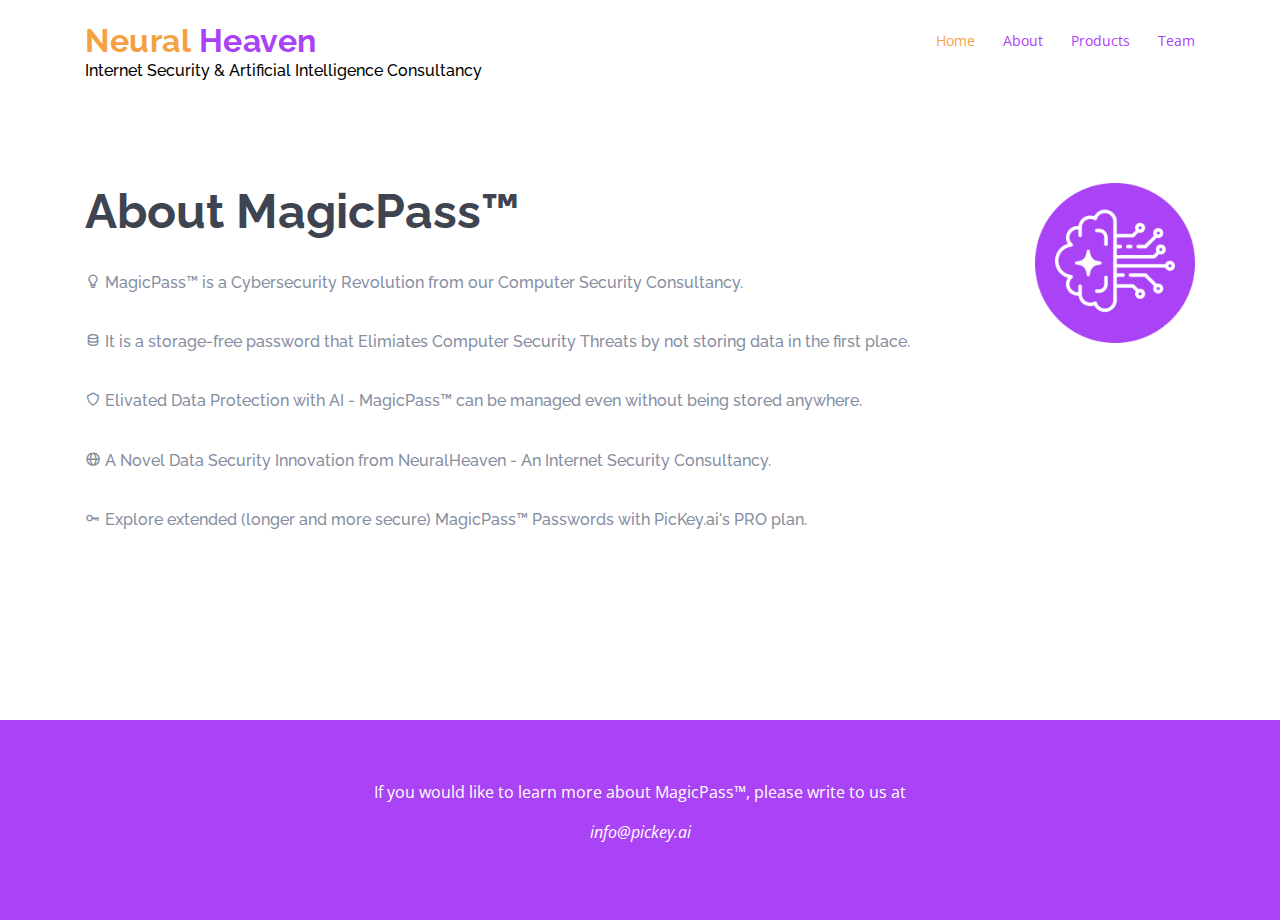
==== magicpass.html @ a33e862d "magicpass separate page" ====
<!DOCTYPE html>
<html lang="en">

<head>
  <meta charset="utf-8">
  <meta content="width=device-width, initial-scale=1.0" name="viewport">

  <title>Neural Heaven Inc</title>
  <meta content="" name="descriptison">
  <meta content="" name="keywords">

  <!-- Favicons -->
  <link href="assets/img/favicon.png" rel="icon">
  <link href="assets/img/apple-touch-icon.png" rel="apple-touch-icon">

  <!-- Bootstrap -->
  <link rel="stylesheet" href="https://cdn.jsdelivr.net/npm/bootstrap@4.1.3/dist/css/bootstrap.min.css" integrity="sha384-MCw98/SFnGE8fJT3GXwEOngsV7Zt27NXFoaoApmYm81iuXoPkFOJwJ8ERdknLPMO" crossorigin="anonymous">
  <script src="https://code.jquery.com/jquery-3.3.1.slim.min.js" integrity="sha384-q8i/X+965DzO0rT7abK41JStQIAqVgRVzpbzo5smXKp4YfRvH+8abtTE1Pi6jizo" crossorigin="anonymous"></script>
  <script src="https://cdn.jsdelivr.net/npm/popper.js@1.14.3/dist/umd/popper.min.js" integrity="sha384-ZMP7rVo3mIykV+2+9J3UJ46jBk0WLaUAdn689aCwoqbBJiSnjAK/l8WvCWPIPm49" crossorigin="anonymous"></script>
  <script src="https://cdn.jsdelivr.net/npm/bootstrap@4.1.3/dist/js/bootstrap.min.js" integrity="sha384-ChfqqxuZUCnJSK3+MXmPNIyE6ZbWh2IMqE241rYiqJxyMiZ6OW/JmZQ5stwEULTy" crossorigin="anonymous"></script>

  <!-- Google Fonts -->
  <link href="https://fonts.googleapis.com/css?family=Open+Sans:300,300i,400,400i,600,600i,700,700i|Raleway:300,300i,400,400i,500,500i,600,600i,700,700i|Poppins:300,300i,400,400i,500,500i,600,600i,700,700i" rel="stylesheet">

  <!-- Vendor CSS Files -->
  <link href="assets/vendor/bootstrap/css/bootstrap.min.css" rel="stylesheet">
  <link href="assets/vendor/icofont/icofont.min.css" rel="stylesheet">
  <link href="assets/vendor/boxicons/css/boxicons.min.css" rel="stylesheet">
  <link href="assets/vendor/venobox/venobox.css" rel="stylesheet">
  <link href="assets/vendor/owl.carousel/assets/owl.carousel.min.css" rel="stylesheet">

  <!-- Template Main CSS File -->
  <link href="assets/css/style.css" rel="stylesheet">
</head>

<body>

  <!-- ======= Header ======= -->
  <header id="header" class="fixed-top">
    <div class="container d-flex align-items-center">

      <h1 class="logo mr-auto"><a href="index.html">Neural <span>Heaven</span></a> </h1>
      <nav class="nav-menu d-none d-lg-block">
        <ul>
          <li class="active"><a href="./index.html">Home</a></li>
          <li><a href="./index.html#about">About</a></li>
          <li><a href="./index.html#services">Products</a></li>
          <li><a href="./index.html#team">Team</a></li>

        </ul>
      </nav><!-- .nav-menu -->
    </div>

    <div class="container d-flex align-items-center">
      <h6><a style="color: black;" href="index.html">Internet Security & Artificial Intelligence Consultancy</a> </h6>
    </div>
  </header><!-- End Header -->

  <!-- ======= Hero Section ======= -->
  <section id="hero" class="d-flex align-items-center">

    <div class="container">
      <div class="row">
        <div class="col-lg-10 pt-5 pt-lg-0 order-2 order-lg-1 d-flex flex-column justify-content-center">
          <h1>About MagicPass™</h1>
          <br>
            <h2 style="font-size:medium;"><i class="bx bx-bulb bx-tada-hover"></i> MagicPass™ is a Cybersecurity Revolution from our Computer Security Consultancy.</h2>
            <h2 style="font-size:medium;"><i class="bx bx-data bx-fade-left-hover"></i> It is a storage-free password that Elimiates Computer Security Threats by not storing data in the first place.</h2>
            <h2 style="font-size:medium;"><i class="bx bx-shield bx-tada-hover"></i> Elivated Data Protection with AI - MagicPass™ can be managed even without being stored anywhere.</h2>
            <h2 style="font-size:medium;"><i class="bx bx-globe bx-tada-hover"></i> A Novel Data Security Innovation from NeuralHeaven - An Internet Security Consultancy.</h2>
            <h2 style="font-size:medium;"><i class="bx bx-key bx-tada-hover"></i> Explore extended (longer and more secure) MagicPass™ Passwords with PicKey.ai's PRO plan.</h2>

          
        </div>
        <div class="col-lg-2 order-1 order-lg-2 hero-img">
          <img src="assets/img/MAGIC _PASSWORD.png" class="img-fluid animated" alt="MagicPass™">
        </div>
      </div>
    </div>

  </section><!-- End Hero -->

  <main id="main">

    <!-- ======= Cta Section ======= -->
    <section id="cta" class="cta">
      <div class="container">

        <div class="text-center">
          <p>If you would like to learn more about MagicPass™, please write to us at</p>
          <p><span>info@pickey.ai</span></p>
        </div>

      </div>
    </section><!-- End Cta Section -->
    
  </main><!-- End #main -->

  <a href="#" class="back-to-top"><i class="icofont-simple-up"></i></a>

  <!-- Vendor JS Files -->
  <script src="assets/vendor/jquery/jquery.min.js"></script>
  <script src="assets/vendor/bootstrap/js/bootstrap.bundle.min.js"></script>
  <script src="assets/vendor/jquery.easing/jquery.easing.min.js"></script>
  <script src="assets/vendor/php-email-form/validate.js"></script>
  <script src="assets/vendor/waypoints/jquery.waypoints.min.js"></script>
  <script src="assets/vendor/counterup/counterup.min.js"></script>
  <script src="assets/vendor/isotope-layout/isotope.pkgd.min.js"></script>
  <script src="assets/vendor/venobox/venobox.min.js"></script>
  <script src="assets/vendor/owl.carousel/owl.carousel.min.js"></script>

  <!-- Template Main JS File -->
  <script src="assets/js/main.js"></script>

</body>

</html>
---- assets/vendor/venobox/venobox.css ----
/* ------ venobox.css --------*/
.vbox-overlay *, .vbox-overlay *:before, .vbox-overlay *:after{
    -webkit-backface-visibility: hidden;
    -webkit-box-sizing:border-box;
    -moz-box-sizing:border-box;
    box-sizing:border-box;
}
.vbox-overlay * { 
    -webkit-backface-visibility: visible;
    backface-visibility: visible;
}
.vbox-overlay{
    display: -webkit-flex;
    display: flex;
    -webkit-flex-direction: column;
    flex-direction: column;
    -webkit-justify-content: center;
    justify-content: center;
    -webkit-align-items: center;
    align-items: center;
    position: fixed;
    left: 0;
    top: 0;
    bottom: 0;
    right: 0;
    z-index: 999999;
}

/* ----- navigation ----- */
.vbox-title{
    width: 100%;
    height: 40px;
    float: left;
    text-align: center;
    line-height: 28px;
    font-size: 12px;
    padding: 6px 50px;
    overflow: hidden;
    position: fixed;
    display: none;
    left: 0;
    z-index: 89;
}
.vbox-close{
    cursor: pointer;
    position: fixed;
    top: -1px;
    right: 0;
    width: 50px;
    height: 40px;
    padding: 6px;
    display: block;
    background-position:10px center;
    overflow: hidden;
    font-size: 24px;
    line-height: 1;
    text-align: center;
    z-index: 99;
}
.vbox-left{
    cursor: pointer;
    position: fixed;
    left: 0;
    height: 40px;
    overflow: hidden;
    line-height: 28px;
    font-size: 12px;
    z-index: 99;
    display: flex;
    align-items:center;
}
.vbox-num{
    display: inline-block;
    margin: 6px 0 6px 15px;
}
/* ----- Social share ----- */
.vbox-share{
    line-height: 28px;
    font-size: 12px;
    overflow: hidden;
    position: fixed;
    left: 0;
    z-index: 98;
    display: flex;
    align-items:center;
    justify-content: center;
    width: 100%;
    text-align: center;
}
.vbox-share svg{
    max-height: 28px;
    width: 28px;
    z-index: 10;
    margin-left: 12px;
    margin-top: 6px;
    margin-bottom: 6px;
    vertical-align: middle;
}


/* ----- navigation ARROWS ----- */
.vbox-next, .vbox-prev{
    position: fixed;
    top: 50%;
    margin-top: -15px;
    overflow: hidden;
    cursor: pointer;
    display: block;
    width: 45px;
    height: 45px;
    z-index: 99;
}
.vbox-next span, .vbox-prev span{
    position: relative;
    width: 20px;
    height: 20px;
    border: 2px solid transparent;
    border-top-color: #B6B6B6;
    border-right-color: #B6B6B6;
    text-indent: -100px;
    position: absolute;
    top: 8px;
    display: block;
}
.vbox-prev{
    left: 15px;
}
.vbox-next{
    right: 15px;
}
.vbox-prev span{
    left: 10px;
    -ms-transform: rotate(-135deg);
    -webkit-transform: rotate(-135deg);
    transform: rotate(-135deg);
}
.vbox-next span{
    -ms-transform: rotate(45deg);
    -webkit-transform: rotate(45deg);
    transform: rotate(45deg);
    right: 10px;
}
/* ------- inline window ------ */
.vbox-inline{
    width: 420px;
    height: 315px;
    height: 70vh;
    padding: 10px;
    background: #fff;
    margin: 0 auto;
    overflow: auto;
    text-align: left;
}
/* ------- Video & iFrames window ------ */
.venoframe{
    max-width: 100%;
    width: 100%;
    border: none;
    width: 100%;
    height: 260px;
    height: 70vh;
}
.venoframe.vbvid{
    height: 260px;
}
@media (min-width: 768px) {
    .venoframe, .vbox-inline{
        width: 90%;
        height: 360px;
        height: 70vh;
    }
    .venoframe.vbvid{
        width: 640px;
        height: 360px;
    }
}
@media (min-width: 992px) {
    .venoframe, .vbox-inline{
        max-width: 1200px;
        width: 80%;
        height: 540px;
        height: 70vh;
    }
    .venoframe.vbvid{
        width: 960px;
        height: 540px;
    }
}
/* 
Please do NOT edit this part! 
or at least read this note: http://i.imgur.com/7C0ws9e.gif
*/
.vbox-open{
    overflow: hidden;
}
.vbox-container{
    position: absolute;
    left: 0;
    right: 0;
    top: 0;
    bottom: 0;
    overflow-x: hidden;
    overflow-y: scroll;
    overflow-scrolling: touch;
    -webkit-overflow-scrolling: touch;
    z-index: 20;
    max-height: 100%;

}

.vbox-content{
    text-align: center;
    float: left;
    width: 100%;
    position: relative;
    overflow: hidden;
    padding: 20px 4%;
}
.vbox-container img{
    max-width: 100%;
    height: auto;
}
.vbox-figlio{
    box-shadow: 0 0 12px rgba(0,0,0,0.19), 0 6px 6px rgba(0,0,0,0.23);
    max-width: 100%;
    text-align: initial;
}
img.vbox-figlio{
    -webkit-user-select: none;
-khtml-user-select: none;
-moz-user-select: none;
-o-user-select: none;
user-select: none;
}
.vbox-content.swipe-left{
    margin-left: -200px !important;
}
.vbox-content.swipe-right{
    margin-left: 200px !important;
}
.vbox-animated{
    webkit-transition: margin 300ms ease-out;
    transition: margin 300ms ease-out;
}

/* ---------- preloader ----------
 * SPINKIT 
 * http://tobiasahlin.com/spinkit/
-------------------------------- */
.sk-double-bounce,.sk-rotating-plane{width:40px;height:40px;margin:40px auto}.sk-rotating-plane{background-color:#333;-webkit-animation:sk-rotatePlane 1.2s infinite ease-in-out;animation:sk-rotatePlane 1.2s infinite ease-in-out}@-webkit-keyframes sk-rotatePlane{0%{-webkit-transform:perspective(120px) rotateX(0) rotateY(0);transform:perspective(120px) rotateX(0) rotateY(0)}50%{-webkit-transform:perspective(120px) rotateX(-180.1deg) rotateY(0);transform:perspective(120px) rotateX(-180.1deg) rotateY(0)}100%{-webkit-transform:perspective(120px) rotateX(-180deg) rotateY(-179.9deg);transform:perspective(120px) rotateX(-180deg) rotateY(-179.9deg)}}@keyframes sk-rotatePlane{0%{-webkit-transform:perspective(120px) rotateX(0) rotateY(0);transform:perspective(120px) rotateX(0) rotateY(0)}50%{-webkit-transform:perspective(120px) rotateX(-180.1deg) rotateY(0);transform:perspective(120px) rotateX(-180.1deg) rotateY(0)}100%{-webkit-transform:perspective(120px) rotateX(-180deg) rotateY(-179.9deg);transform:perspective(120px) rotateX(-180deg) rotateY(-179.9deg)}}.sk-double-bounce{position:relative}.sk-double-bounce .sk-child{width:100%;height:100%;border-radius:50%;background-color:#333;opacity:.6;position:absolute;top:0;left:0;-webkit-animation:sk-doubleBounce 2s infinite ease-in-out;animation:sk-doubleBounce 2s infinite ease-in-out}.sk-chasing-dots .sk-child,.sk-spinner-pulse,.sk-three-bounce .sk-child{background-color:#333;border-radius:100%}.sk-double-bounce .sk-double-bounce2{-webkit-animation-delay:-1s;animation-delay:-1s}@-webkit-keyframes sk-doubleBounce{0%,100%{-webkit-transform:scale(0);transform:scale(0)}50%{-webkit-transform:scale(1);transform:scale(1)}}@keyframes sk-doubleBounce{0%,100%{-webkit-transform:scale(0);transform:scale(0)}50%{-webkit-transform:scale(1);transform:scale(1)}}.sk-wave{margin:40px auto;width:50px;height:40px;text-align:center;font-size:10px}.sk-wave .sk-rect{background-color:#333;height:100%;width:6px;display:inline-block;-webkit-animation:sk-waveStretchDelay 1.2s infinite ease-in-out;animation:sk-waveStretchDelay 1.2s infinite ease-in-out}.sk-wave .sk-rect1{-webkit-animation-delay:-1.2s;animation-delay:-1.2s}.sk-wave .sk-rect2{-webkit-animation-delay:-1.1s;animation-delay:-1.1s}.sk-wave .sk-rect3{-webkit-animation-delay:-1s;animation-delay:-1s}.sk-wave .sk-rect4{-webkit-animation-delay:-.9s;animation-delay:-.9s}.sk-wave .sk-rect5{-webkit-animation-delay:-.8s;animation-delay:-.8s}@-webkit-keyframes sk-waveStretchDelay{0%,100%,40%{-webkit-transform:scaleY(.4);transform:scaleY(.4)}20%{-webkit-transform:scaleY(1);transform:scaleY(1)}}@keyframes sk-waveStretchDelay{0%,100%,40%{-webkit-transform:scaleY(.4);transform:scaleY(.4)}20%{-webkit-transform:scaleY(1);transform:scaleY(1)}}.sk-wandering-cubes{margin:40px auto;width:40px;height:40px;position:relative}.sk-wandering-cubes .sk-cube{background-color:#333;width:10px;height:10px;position:absolute;top:0;left:0;-webkit-animation:sk-wanderingCube 1.8s ease-in-out -1.8s infinite both;animation:sk-wanderingCube 1.8s ease-in-out -1.8s infinite both}.sk-chasing-dots,.sk-spinner-pulse{width:40px;height:40px;margin:40px auto}.sk-wandering-cubes .sk-cube2{-webkit-animation-delay:-.9s;animation-delay:-.9s}@-webkit-keyframes sk-wanderingCube{0%{-webkit-transform:rotate(0);transform:rotate(0)}25%{-webkit-transform:translateX(30px) rotate(-90deg) scale(.5);transform:translateX(30px) rotate(-90deg) scale(.5)}50%{-webkit-transform:translateX(30px) translateY(30px) rotate(-179deg);transform:translateX(30px) translateY(30px) rotate(-179deg)}50.1%{-webkit-transform:translateX(30px) translateY(30px) rotate(-180deg);transform:translateX(30px) translateY(30px) rotate(-180deg)}75%{-webkit-transform:translateX(0) translateY(30px) rotate(-270deg) scale(.5);transform:translateX(0) translateY(30px) rotate(-270deg) scale(.5)}100%{-webkit-transform:rotate(-360deg);transform:rotate(-360deg)}}@keyframes sk-wanderingCube{0%{-webkit-transform:rotate(0);transform:rotate(0)}25%{-webkit-transform:translateX(30px) rotate(-90deg) scale(.5);transform:translateX(30px) rotate(-90deg) scale(.5)}50%{-webkit-transform:translateX(30px) translateY(30px) rotate(-179deg);transform:translateX(30px) translateY(30px) rotate(-179deg)}50.1%{-webkit-transform:translateX(30px) translateY(30px) rotate(-180deg);transform:translateX(30px) translateY(30px) rotate(-180deg)}75%{-webkit-transform:translateX(0) translateY(30px) rotate(-270deg) scale(.5);transform:translateX(0) translateY(30px) rotate(-270deg) scale(.5)}100%{-webkit-transform:rotate(-360deg);transform:rotate(-360deg)}}.sk-spinner-pulse{-webkit-animation:sk-pulseScaleOut 1s infinite ease-in-out;animation:sk-pulseScaleOut 1s infinite ease-in-out}@-webkit-keyframes sk-pulseScaleOut{0%{-webkit-transform:scale(0);transform:scale(0)}100%{-webkit-transform:scale(1);transform:scale(1);opacity:0}}@keyframes sk-pulseScaleOut{0%{-webkit-transform:scale(0);transform:scale(0)}100%{-webkit-transform:scale(1);transform:scale(1);opacity:0}}.sk-chasing-dots{position:relative;text-align:center;-webkit-animation:sk-chasingDotsRotate 2s infinite linear;animation:sk-chasingDotsRotate 2s infinite linear}.sk-chasing-dots .sk-child{width:60%;height:60%;display:inline-block;position:absolute;top:0;-webkit-animation:sk-chasingDotsBounce 2s infinite ease-in-out;animation:sk-chasingDotsBounce 2s infinite ease-in-out}.sk-chasing-dots .sk-dot2{top:auto;bottom:0;-webkit-animation-delay:-1s;animation-delay:-1s}@-webkit-keyframes sk-chasingDotsRotate{100%{-webkit-transform:rotate(360deg);transform:rotate(360deg)}}@keyframes sk-chasingDotsRotate{100%{-webkit-transform:rotate(360deg);transform:rotate(360deg)}}@-webkit-keyframes sk-chasingDotsBounce{0%,100%{-webkit-transform:scale(0);transform:scale(0)}50%{-webkit-transform:scale(1);transform:scale(1)}}@keyframes sk-chasingDotsBounce{0%,100%{-webkit-transform:scale(0);transform:scale(0)}50%{-webkit-transform:scale(1);transform:scale(1)}}.sk-three-bounce{margin:40px auto;width:80px;text-align:center}.sk-three-bounce .sk-child{width:20px;height:20px;display:inline-block;-webkit-animation:sk-three-bounce 1.4s ease-in-out 0s infinite both;animation:sk-three-bounce 1.4s ease-in-out 0s infinite both}.sk-circle .sk-child:before,.sk-fading-circle .sk-circle:before{display:block;border-radius:100%;content:'';background-color:#333}.sk-three-bounce .sk-bounce1{-webkit-animation-delay:-.32s;animation-delay:-.32s}.sk-three-bounce .sk-bounce2{-webkit-animation-delay:-.16s;animation-delay:-.16s}@-webkit-keyframes sk-three-bounce{0%,100%,80%{-webkit-transform:scale(0);transform:scale(0)}40%{-webkit-transform:scale(1);transform:scale(1)}}@keyframes sk-three-bounce{0%,100%,80%{-webkit-transform:scale(0);transform:scale(0)}40%{-webkit-transform:scale(1);transform:scale(1)}}.sk-circle{margin:40px auto;width:40px;height:40px;position:relative}.sk-circle .sk-child{width:100%;height:100%;position:absolute;left:0;top:0}.sk-circle .sk-child:before{margin:0 auto;width:15%;height:15%;-webkit-animation:sk-circleBounceDelay 1.2s infinite ease-in-out both;animation:sk-circleBounceDelay 1.2s infinite ease-in-out both}.sk-circle .sk-circle2{-webkit-transform:rotate(30deg);-ms-transform:rotate(30deg);transform:rotate(30deg)}.sk-circle .sk-circle3{-webkit-transform:rotate(60deg);-ms-transform:rotate(60deg);transform:rotate(60deg)}.sk-circle .sk-circle4{-webkit-transform:rotate(90deg);-ms-transform:rotate(90deg);transform:rotate(90deg)}.sk-circle .sk-circle5{-webkit-transform:rotate(120deg);-ms-transform:rotate(120deg);transform:rotate(120deg)}.sk-circle .sk-circle6{-webkit-transform:rotate(150deg);-ms-transform:rotate(150deg);transform:rotate(150deg)}.sk-circle .sk-circle7{-webkit-transform:rotate(180deg);-ms-transform:rotate(180deg);transform:rotate(180deg)}.sk-circle .sk-circle8{-webkit-transform:rotate(210deg);-ms-transform:rotate(210deg);transform:rotate(210deg)}.sk-circle .sk-circle9{-webkit-transform:rotate(240deg);-ms-transform:rotate(240deg);transform:rotate(240deg)}.sk-circle .sk-circle10{-webkit-transform:rotate(270deg);-ms-transform:rotate(270deg);transform:rotate(270deg)}.sk-circle .sk-circle11{-webkit-transform:rotate(300deg);-ms-transform:rotate(300deg);transform:rotate(300deg)}.sk-circle .sk-circle12{-webkit-transform:rotate(330deg);-ms-transform:rotate(330deg);transform:rotate(330deg)}.sk-circle .sk-circle2:before{-webkit-animation-delay:-1.1s;animation-delay:-1.1s}.sk-circle .sk-circle3:before{-webkit-animation-delay:-1s;animation-delay:-1s}.sk-circle .sk-circle4:before{-webkit-animation-delay:-.9s;animation-delay:-.9s}.sk-circle .sk-circle5:before{-webkit-animation-delay:-.8s;animation-delay:-.8s}.sk-circle .sk-circle6:before{-webkit-animation-delay:-.7s;animation-delay:-.7s}.sk-circle .sk-circle7:before{-webkit-animation-delay:-.6s;animation-delay:-.6s}.sk-circle .sk-circle8:before{-webkit-animation-delay:-.5s;animation-delay:-.5s}.sk-circle .sk-circle9:before{-webkit-animation-delay:-.4s;animation-delay:-.4s}.sk-circle .sk-circle10:before{-webkit-animation-delay:-.3s;animation-delay:-.3s}.sk-circle .sk-circle11:before{-webkit-animation-delay:-.2s;animation-delay:-.2s}.sk-circle .sk-circle12:before{-webkit-animation-delay:-.1s;animation-delay:-.1s}@-webkit-keyframes sk-circleBounceDelay{0%,100%,80%{-webkit-transform:scale(0);transform:scale(0)}40%{-webkit-transform:scale(1);transform:scale(1)}}@keyframes sk-circleBounceDelay{0%,100%,80%{-webkit-transform:scale(0);transform:scale(0)}40%{-webkit-transform:scale(1);transform:scale(1)}}.sk-cube-grid{width:40px;height:40px;margin:40px auto}.sk-cube-grid .sk-cube{width:33.33%;height:33.33%;background-color:#333;float:left;-webkit-animation:sk-cubeGridScaleDelay 1.3s infinite ease-in-out;animation:sk-cubeGridScaleDelay 1.3s infinite ease-in-out}.sk-cube-grid .sk-cube1{-webkit-animation-delay:.2s;animation-delay:.2s}.sk-cube-grid .sk-cube2{-webkit-animation-delay:.3s;animation-delay:.3s}.sk-cube-grid .sk-cube3{-webkit-animation-delay:.4s;animation-delay:.4s}.sk-cube-grid .sk-cube4{-webkit-animation-delay:.1s;animation-delay:.1s}.sk-cube-grid .sk-cube5{-webkit-animation-delay:.2s;animation-delay:.2s}.sk-cube-grid .sk-cube6{-webkit-animation-delay:.3s;animation-delay:.3s}.sk-cube-grid .sk-cube7{-webkit-animation-delay:0ms;animation-delay:0ms}.sk-cube-grid .sk-cube8{-webkit-animation-delay:.1s;animation-delay:.1s}.sk-cube-grid .sk-cube9{-webkit-animation-delay:.2s;animation-delay:.2s}@-webkit-keyframes sk-cubeGridScaleDelay{0%,100%,70%{-webkit-transform:scale3D(1,1,1);transform:scale3D(1,1,1)}35%{-webkit-transform:scale3D(0,0,1);transform:scale3D(0,0,1)}}@keyframes sk-cubeGridScaleDelay{0%,100%,70%{-webkit-transform:scale3D(1,1,1);transform:scale3D(1,1,1)}35%{-webkit-transform:scale3D(0,0,1);transform:scale3D(0,0,1)}}.sk-fading-circle{margin:40px auto;width:40px;height:40px;position:relative}.sk-fading-circle .sk-circle{width:100%;height:100%;position:absolute;left:0;top:0}.sk-fading-circle .sk-circle:before{margin:0 auto;width:15%;height:15%;-webkit-animation:sk-circleFadeDelay 1.2s infinite ease-in-out both;animation:sk-circleFadeDelay 1.2s infinite ease-in-out both}.sk-fading-circle .sk-circle2{-webkit-transform:rotate(30deg);-ms-transform:rotate(30deg);transform:rotate(30deg)}.sk-fading-circle .sk-circle3{-webkit-transform:rotate(60deg);-ms-transform:rotate(60deg);transform:rotate(60deg)}.sk-fading-circle .sk-circle4{-webkit-transform:rotate(90deg);-ms-transform:rotate(90deg);transform:rotate(90deg)}.sk-fading-circle .sk-circle5{-webkit-transform:rotate(120deg);-ms-transform:rotate(120deg);transform:rotate(120deg)}.sk-fading-circle .sk-circle6{-webkit-transform:rotate(150deg);-ms-transform:rotate(150deg);transform:rotate(150deg)}.sk-fading-circle .sk-circle7{-webkit-transform:rotate(180deg);-ms-transform:rotate(180deg);transform:rotate(180deg)}.sk-fading-circle .sk-circle8{-webkit-transform:rotate(210deg);-ms-transform:rotate(210deg);transform:rotate(210deg)}.sk-fading-circle .sk-circle9{-webkit-transform:rotate(240deg);-ms-transform:rotate(240deg);transform:rotate(240deg)}.sk-fading-circle .sk-circle10{-webkit-transform:rotate(270deg);-ms-transform:rotate(270deg);transform:rotate(270deg)}.sk-fading-circle .sk-circle11{-webkit-transform:rotate(300deg);-ms-transform:rotate(300deg);transform:rotate(300deg)}.sk-fading-circle .sk-circle12{-webkit-transform:rotate(330deg);-ms-transform:rotate(330deg);transform:rotate(330deg)}.sk-fading-circle .sk-circle2:before{-webkit-animation-delay:-1.1s;animation-delay:-1.1s}.sk-fading-circle .sk-circle3:before{-webkit-animation-delay:-1s;animation-delay:-1s}.sk-fading-circle .sk-circle4:before{-webkit-animation-delay:-.9s;animation-delay:-.9s}.sk-fading-circle .sk-circle5:before{-webkit-animation-delay:-.8s;animation-delay:-.8s}.sk-fading-circle .sk-circle6:before{-webkit-animation-delay:-.7s;animation-delay:-.7s}.sk-fading-circle .sk-circle7:before{-webkit-animation-delay:-.6s;animation-delay:-.6s}.sk-fading-circle .sk-circle8:before{-webkit-animation-delay:-.5s;animation-delay:-.5s}.sk-fading-circle .sk-circle9:before{-webkit-animation-delay:-.4s;animation-delay:-.4s}.sk-fading-circle .sk-circle10:before{-webkit-animation-delay:-.3s;animation-delay:-.3s}.sk-fading-circle .sk-circle11:before{-webkit-animation-delay:-.2s;animation-delay:-.2s}.sk-fading-circle .sk-circle12:before{-webkit-animation-delay:-.1s;animation-delay:-.1s}@-webkit-keyframes sk-circleFadeDelay{0%,100%,39%{opacity:0}40%{opacity:1}}@keyframes sk-circleFadeDelay{0%,100%,39%{opacity:0}40%{opacity:1}}.sk-folding-cube{margin:40px auto;width:40px;height:40px;position:relative;-webkit-transform:rotateZ(45deg);transform:rotateZ(45deg)}.sk-folding-cube .sk-cube{float:left;width:50%;height:50%;position:relative;-webkit-transform:scale(1.1);-ms-transform:scale(1.1);transform:scale(1.1)}.sk-folding-cube .sk-cube:before{content:'';position:absolute;top:0;left:0;width:100%;height:100%;background-color:#333;-webkit-animation:sk-foldCubeAngle 2.4s infinite linear both;animation:sk-foldCubeAngle 2.4s infinite linear both;-webkit-transform-origin:100% 100%;-ms-transform-origin:100% 100%;transform-origin:100% 100%}.sk-folding-cube .sk-cube2{-webkit-transform:scale(1.1) rotateZ(90deg);transform:scale(1.1) rotateZ(90deg)}.sk-folding-cube .sk-cube3{-webkit-transform:scale(1.1) rotateZ(180deg);transform:scale(1.1) rotateZ(180deg)}.sk-folding-cube .sk-cube4{-webkit-transform:scale(1.1) rotateZ(270deg);transform:scale(1.1) rotateZ(270deg)}.sk-folding-cube .sk-cube2:before{-webkit-animation-delay:.3s;animation-delay:.3s}.sk-folding-cube .sk-cube3:before{-webkit-animation-delay:.6s;animation-delay:.6s}.sk-folding-cube .sk-cube4:before{-webkit-animation-delay:.9s;animation-delay:.9s}@-webkit-keyframes sk-foldCubeAngle{0%,10%{-webkit-transform:perspective(140px) rotateX(-180deg);transform:perspective(140px) rotateX(-180deg);opacity:0}25%,75%{-webkit-transform:perspective(140px) rotateX(0);transform:perspective(140px) rotateX(0);opacity:1}100%,90%{-webkit-transform:perspective(140px) rotateY(180deg);transform:perspective(140px) rotateY(180deg);opacity:0}}@keyframes sk-foldCubeAngle{0%,10%{-webkit-transform:perspective(140px) rotateX(-180deg);transform:perspective(140px) rotateX(-180deg);opacity:0}25%,75%{-webkit-transform:perspective(140px) rotateX(0);transform:perspective(140px) rotateX(0);opacity:1}100%,90%{-webkit-transform:perspective(140px) rotateY(180deg);transform:perspective(140px) rotateY(180deg);opacity:0}}
---- assets/css/style.css ----
/*--------------------------------------------------------------
# General
--------------------------------------------------------------*/
body {
  font-family: "Open Sans", sans-serif;
  color: #444444;
}

a {
  color: #f5a142;
}

a:hover {
  color: #206bfb;
  text-decoration: none;
}

h1, h2, h3, h4, h5, h6 {
  font-family: "Raleway", sans-serif;
}

/*--------------------------------------------------------------
# Back to top button
--------------------------------------------------------------*/
.back-to-top {
  position: fixed;
  display: none;
  right: 15px;
  bottom: 15px;
  z-index: 99999;
}

.back-to-top i {
  display: flex;
  align-items: center;
  justify-content: center;
  font-size: 24px;
  width: 40px;
  height: 40px;
  border-radius: 4px;
  background: #aa42f5;
  color: #fff;
  transition: all 0.4s;
}

.back-to-top i:hover {
  background: #f5a142;
  color: #fff;
}

/*--------------------------------------------------------------
# Header
--------------------------------------------------------------*/
#header {
  background: #fff;
  transition: all 0.5s;
  z-index: 997;
  padding: 20px 0;
}

#header.header-scrolled {
  box-shadow: 0px 2px 15px rgba(0, 0, 0, 0.1);
  padding: 12px 0;
}

#header .logo {
  font-size: 32px;
  margin: 0;
  padding: 0;
  line-height: 1;
  font-weight: 700;
  letter-spacing: 0.5px;
}

/* Neural color */
#header .logo a {
  color: #f5a142;
}
/* Heaven color */
#header .logo a span {
  color: #aa42f5;
}

#header .logo img {
  max-height: 40px;
}

@media (max-width: 991px) {
  #header {
    padding: 12px 0;
  }
}

/*--------------------------------------------------------------
# Navigation Menu
--------------------------------------------------------------*/
/* Desktop Navigation */
.nav-menu ul {
  margin: 0;
  padding: 0;
  list-style: none;
}

.nav-menu > ul {
  display: flex;
}

.nav-menu > ul > li {
  position: relative;
  white-space: nowrap;
  padding: 10px 0 10px 28px;
}

.nav-menu a {
  display: block;
  position: relative;
  color: #aa42f5;
  transition: 0.3s;
  font-size: 14px;
  font-family: "Open Sans", sans-serif;
}

.nav-menu a:hover, .nav-menu .active > a, .nav-menu li:hover > a {
  color: #f5a142;
}

.nav-menu .drop-down ul {
  display: block;
  position: absolute;
  left: 14px;
  top: calc(100% + 30px);
  z-index: 99;
  opacity: 0;
  visibility: hidden;
  padding: 10px 0;
  background: #fff;
  box-shadow: 0px 0px 30px rgba(127, 137, 161, 0.25);
  transition: 0.3s;
}

.nav-menu .drop-down:hover > ul {
  opacity: 1;
  top: 100%;
  visibility: visible;
}

.nav-menu .drop-down li {
  min-width: 180px;
  position: relative;
}

.nav-menu .drop-down ul a {
  padding: 10px 20px;
  font-size: 14px;
  font-weight: 500;
  text-transform: none;
  color: #5f687b;
}

.nav-menu .drop-down ul a:hover, .nav-menu .drop-down ul .active > a, .nav-menu .drop-down ul li:hover > a {
  color: #f5a142;
}

.nav-menu .drop-down > a:after {
  content: "\ea99";
  font-family: IcoFont;
  padding-left: 5px;
}

.nav-menu .drop-down .drop-down ul {
  top: 0;
  left: calc(100% - 30px);
}

.nav-menu .drop-down .drop-down:hover > ul {
  opacity: 1;
  top: 0;
  left: 100%;
}

.nav-menu .drop-down .drop-down > a {
  padding-right: 35px;
}

.nav-menu .drop-down .drop-down > a:after {
  content: "\eaa0";
  font-family: IcoFont;
  position: absolute;
  right: 15px;
}

@media (max-width: 1366px) {
  .nav-menu .drop-down .drop-down ul {
    left: -90%;
  }
  .nav-menu .drop-down .drop-down:hover > ul {
    left: -100%;
  }
  .nav-menu .drop-down .drop-down > a:after {
    content: "\ea9d";
  }
}

/* Get Startet Button */
.get-started-btn {
  margin-left: 25px;
  background: #fff;
  color: #5f687b;
  border-radius: 4px;
  padding: 8px 25px;
  white-space: nowrap;
  transition: 0.3s;
  font-size: 14px;
  display: inline-block;
  border: 1px solid #cdd1d9;
}

.get-started-btn:hover {
  background: #f5a142;
  color: #fff;
  border-color: #f5a142;
}

@media (max-width: 768px) {
  .get-started-btn {
    margin: 0 48px 0 0;
    padding: 6px 18px;
  }
}

/* Mobile Navigation */
.mobile-nav-toggle {
  position: fixed;
  top: 16px;
  right: 15px;
  z-index: 9998;
  border: 0;
  background: none;
  font-size: 24px;
  transition: all 0.4s;
  outline: none !important;
  line-height: 1;
  cursor: pointer;
  text-align: right;
}

.mobile-nav-toggle i {
  color: #5f687b;
}

.mobile-nav {
  position: fixed;
  top: 55px;
  right: 15px;
  bottom: 15px;
  left: 15px;
  z-index: 9999;
  overflow-y: auto;
  background: #fff;
  transition: ease-in-out 0.2s;
  opacity: 0;
  visibility: hidden;
  border-radius: 10px;
  padding: 10px 0;
}

.mobile-nav * {
  margin: 0;
  padding: 0;
  list-style: none;
}

.mobile-nav a {
  display: block;
  position: relative;
  color: #5f687b;
  padding: 10px 20px;
  font-weight: 500;
  outline: none;
}

.mobile-nav a:hover, .mobile-nav .active > a, .mobile-nav li:hover > a {
  color: #aa42f5;
  text-decoration: none;
}

.mobile-nav .drop-down > a:after {
  content: "\ea99";
  font-family: IcoFont;
  padding-left: 10px;
  position: absolute;
  right: 15px;
}

.mobile-nav .active.drop-down > a:after {
  content: "\eaa1";
}

.mobile-nav .drop-down > a {
  padding-right: 35px;
}

.mobile-nav .drop-down ul {
  display: none;
  overflow: hidden;
}

.mobile-nav .drop-down li {
  padding-left: 20px;
}

.mobile-nav-overly {
  width: 100%;
  height: 100%;
  z-index: 9997;
  top: 0;
  left: 0;
  position: fixed;
  background: rgba(73, 80, 94, 0.6);
  overflow: hidden;
  display: none;
  transition: ease-in-out 0.2s;
}

.mobile-nav-active {
  overflow: hidden;
}

.mobile-nav-active .mobile-nav {
  opacity: 1;
  visibility: visible;
}

.mobile-nav-active .mobile-nav-toggle i {
  color: #fff;
}

/*--------------------------------------------------------------
# Hero Section
--------------------------------------------------------------*/
#hero {
  width: 100%;
  height: 80vh;
  background: #fff;
  padding-top: 82px;
}

#hero h1 {
  margin: 0;
  font-size: 48px;
  font-weight: 700;
  line-height: 56px;
  color: #3e4450;
}

#hero h2 {
  color: #858ea1;
  margin: 10px 0  30px 0;
  font-size: 24px;
}

#hero .btn-get-started {
  font-family: "Raleway", sans-serif;
  font-weight: 500;
  font-size: 16px;
  letter-spacing: 1px;
  display: inline-block;
  padding: 8px 30px 10px 30px;
  border-radius: 4px;
  transition: 0.5s;
  color: #fff;
  background: #aa42f5;
  box-shadow: 0 8px 28px rgba(170, 66, 245, 0.85);
}

#hero .btn-get-started:hover {
  background: #f5a142;
  box-shadow: 0 8px 28px rgba(245, 161, 66, 0.85);
}

#hero .btn-watch-video {
  font-size: 16px;
  display: inline-block;
  padding: 8px 35px 8px 25px;
  transition: 0.5s;
  margin-left: 10px;
  color: #5f687b;
  position: relative;
}

#hero .btn-watch-video i {
  color: #949cac;
  font-size: 24px;
  position: absolute;
  right: 0;
  top: 8px;
}

#hero .btn-watch-video:hover i {
  color: #aa42f5;
}

#hero .animated {
  animation: up-down 2s ease-in-out infinite alternate-reverse both;
}

@media (max-width: 991px) {
  #hero {
    height: 100vh;
  }
  #hero .animated {
    -webkit-animation: none;
    animation: none;
  }
  #hero .hero-img {
    text-align: center;
  }
  #hero .hero-img img {
    width: 50%;
  }
}

@media (max-width: 768px) {
  #hero h1 {
    font-size: 28px;
    line-height: 36px;
  }
  #hero h2 {
    font-size: 18px;
    line-height: 24px;
    margin-bottom: 30px;
  }
  #hero .hero-img img {
    width: 70%;
  }
}

@media (max-width: 575px) {
  #hero .hero-img img {
    width: 80%;
  }
}

@-webkit-keyframes up-down {
  0% {
    transform: translateY(10px);
  }
  100% {
    transform: translateY(-10px);
  }
}

@keyframes up-down {
  0% {
    transform: translateY(10px);
  }
  100% {
    transform: translateY(-10px);
  }
}

/*--------------------------------------------------------------
# Sections General
--------------------------------------------------------------*/
section {
  padding: 60px 0;
  overflow: hidden;
}

.section-bg {
  background-color: #f9f9fa;
}

.section-title {
  text-align: center;
  padding: 30px 0;
  position: relative;
}

.section-title h2 {
  font-size: 32px;
  font-weight: 700;
  text-transform: uppercase;
  margin-bottom: 20px;
  padding-bottom: 0;
  color: #5f687b;
  position: relative;
  z-index: 2;
}

.section-title span {
  position: absolute;
  top: 30px;
  color: #f0f1f3;
  left: 0;
  right: 0;
  z-index: 1;
  font-weight: 700;
  font-size: 52px;
  text-transform: uppercase;
  line-height: 0;
}

.section-title p {
  margin-bottom: 0;
  position: relative;
  z-index: 2;
}

@media (max-width: 575px) {
  .section-title h2 {
    font-size: 28px;
    margin-bottom: 15px;
  }
  .section-title span {
    font-size: 38px;
  }
}

/*--------------------------------------------------------------
# Featured Services
--------------------------------------------------------------*/
.featured-services {
  padding: 0;
}

.featured-services .icon-box {
  padding: 20px;
  color: #5f687b;
  background: #f9f9fa;
  border-radius: 4px;
  border: 1px solid #f9f9fa;
  transition: 0.3s;
}

.featured-services .icon {
  margin: 0 0 15px 0;
}

.featured-services .icon i {
  color: #aa42f5;
  font-size: 36px;
}

.featured-services .title {
  font-weight: 600;
  margin-bottom: 15px;
  font-size: 18px;
}

.featured-services .title a {
  color: #5f687b;
  transition: 0.3s;
}

.featured-services .icon-box:hover {
  border-color: #eaecef;
}

.featured-services .icon-box:hover .title a {
  color: #aa42f5;
}

.featured-services .description {
  line-height: 24px;
  font-size: 14px;
}

/*--------------------------------------------------------------
# About
--------------------------------------------------------------*/
.about .content h3 {
  font-weight: 700;
  font-size: 32px;
  color: #5f687b;
}

.about .content ul {
  list-style: none;
  padding: 0;
}

.about .content ul li {
  padding-bottom: 10px;
}

.about .content ul i {
  font-size: 20px;
  padding-right: 4px;
  color: #aa42f5;
}

.about .content p:last-child {
  margin-bottom: 0;
}

/*--------------------------------------------------------------
# Counts
--------------------------------------------------------------*/
.counts {
  padding-top: 0;
}

.counts .counters span {
  font-size: 48px;
  display: block;
  color: #aa42f5;
  font-weight: 700;
}

.counts .counters p {
  padding: 0;
  margin: 0 0 20px 0;
  font-family: "Raleway", sans-serif;
  font-size: 14px;
  font-weight: 600;
}

/*--------------------------------------------------------------
# Services
--------------------------------------------------------------*/
.services .icon-box {
  text-align: center;
  border: 1px solid #fff;
  padding: 80px 20px;
  transition: all ease-in-out 0.3s;
  background: #fff;
}

.services .icon-box .icon {
  margin: 0 auto;
  display: flex;
  align-items: center;
  justify-content: center;
  margin-bottom: 20px;
  transition: ease-in-out 0.3s;
}

.services .icon-box .icon i {
  color: #aa42f5;
  font-size: 36px;
  transition: 0.3s;
}

.services .icon-box h4 {
  font-weight: 700;
  margin-bottom: 15px;
  font-size: 24px;
}

.services .icon-box h4 a {
  color: #5f687b;
  transition: ease-in-out 0.3s;
}

.services .icon-box p {
  line-height: 24px;
  font-size: 14px;
  margin-bottom: 0;
}

.services .icon-box:hover {
  border-color: #eaecef;
}

.services .icon-box:hover h4 a {
  color: #aa42f5;
}

/*--------------------------------------------------------------
# Portfolio
--------------------------------------------------------------*/
.portfolio #portfolio-flters {
  padding: 0;
  margin: 0 auto 25px auto;
  list-style: none;
  text-align: center;
  border-radius: 50px;
}

.portfolio #portfolio-flters li {
  cursor: pointer;
  display: inline-block;
  padding: 10px 15px;
  font-size: 14px;
  font-weight: 600;
  line-height: 1;
  text-transform: uppercase;
  color: #444444;
  transition: all 0.3s ease-in-out;
}

.portfolio #portfolio-flters li:hover, .portfolio #portfolio-flters li.filter-active {
  color: #aa42f5;
}

.portfolio #portfolio-flters li:last-child {
  margin-right: 0;
}

.portfolio .portfolio-item {
  margin-bottom: 30px;
}

.portfolio .portfolio-item .portfolio-info {
  opacity: 0;
  position: absolute;
  left: 30px;
  right: 30px;
  bottom: 0;
  z-index: 3;
  transition: all ease-in-out 0.3s;
  background: rgba(255, 255, 255, 0.9);
  padding: 15px;
}

.portfolio .portfolio-item .portfolio-info h4 {
  font-size: 18px;
  color: #fff;
  font-weight: 600;
  color: #5f687b;
}

.portfolio .portfolio-item .portfolio-info p {
  color: #949cac;
  font-size: 14px;
  margin-bottom: 0;
}

.portfolio .portfolio-item .portfolio-info .preview-link, .portfolio .portfolio-item .portfolio-info .details-link {
  position: absolute;
  right: 40px;
  font-size: 24px;
  top: calc(50% - 18px);
  color: #206bfb;
  transition: 0.3s;
}

.portfolio .portfolio-item .portfolio-info .preview-link:hover, .portfolio .portfolio-item .portfolio-info .details-link:hover {
  color: #aa42f5;
}

.portfolio .portfolio-item .portfolio-info .details-link {
  right: 10px;
}

.portfolio .portfolio-item:hover .portfolio-info {
  opacity: 1;
  bottom: 20px;
}

/*--------------------------------------------------------------
# Testimonials
--------------------------------------------------------------*/
.testimonials .testimonial-item {
  box-sizing: content-box;
  min-height: 320px;
}

.testimonials .testimonial-item .testimonial-img {
  width: 90px;
  border-radius: 50%;
  margin: -40px 0 0 40px;
  position: relative;
  z-index: 2;
  border: 6px solid #fff;
}

.testimonials .testimonial-item h3 {
  font-size: 18px;
  font-weight: bold;
  margin: 10px 0 5px 45px;
  color: #111;
}

.testimonials .testimonial-item h4 {
  font-size: 14px;
  color: #999;
  margin: 0 0 0 45px;
}

.testimonials .testimonial-item .quote-icon-left, .testimonials .testimonial-item .quote-icon-right {
  color: #e4e6ea;
  font-size: 26px;
}

.testimonials .testimonial-item .quote-icon-left {
  display: inline-block;
  left: -5px;
  position: relative;
}

.testimonials .testimonial-item .quote-icon-right {
  display: inline-block;
  right: -5px;
  position: relative;
  top: 10px;
}

.testimonials .testimonial-item p {
  font-style: italic;
  margin: 0 15px 0 15px;
  padding: 20px 20px 60px 20px;
  background: white;
  position: relative;
  border-radius: 6px;
  position: relative;
  z-index: 1;
}

.testimonials .owl-nav, .testimonials .owl-dots {
  margin-top: 5px;
  text-align: center;
}

.testimonials .owl-dot {
  display: inline-block;
  margin: 0 5px;
  width: 12px;
  height: 12px;
  border-radius: 50%;
  background-color: #ddd !important;
}

.testimonials .owl-dot.active {
  background-color: #aa42f5 !important;
}

@media (max-width: 767px) {
  .testimonials {
    margin: 30px 10px;
  }
}

/*--------------------------------------------------------------
# Cta
--------------------------------------------------------------*/
.cta {
  background: #aa42f5;
  background-size: cover;
  padding: 60px 0;
}

.cta h3 {
  color: #fff;
  font-size: 28px;
  font-weight: 700;
}

.cta p {
  color: #fff;
}

.cta p {
  color: #fff;
}

.cta p span {
  font-style: italic
}

/*--------------------------------------------------------------
# Team
--------------------------------------------------------------*/
.team .member {
  text-align: center;
  margin-bottom: 20px;
  padding: 30px 20px;
  background: #fff;
}

.team .member img {
  max-width: 100%;
  margin: 0 0 30px 0;
}

.team .member h4 {
  font-weight: 700;
  margin-bottom: 2px;
  font-size: 18px;
}

.team .member span {
  font-style: italic;
  display: block;
  font-size: 13px;
}

.team .member p {
  padding-top: 10px;
  font-size: 14px;
  font-style: italic;
  color: #aaaaaa;
}

.team .member .social {
  margin-top: 15px;
}

.team .member .social a {
  color: #919191;
  transition: 0.3s;
}

.team .member .social a:hover {
  color: #aa42f5;
}

.team .member .social i {
  font-size: 18px;
  margin: 0 2px;
}

/*--------------------------------------------------------------
# Contact
--------------------------------------------------------------*/
.contact .info {
  border-top: 3px solid #aa42f5;
  border-bottom: 3px solid #aa42f5;
  padding: 30px;
  width: 100%;
  background-color: #f9f9fa;
}

.contact .info i {
  font-size: 20px;
  color: #aa42f5;
  float: left;
  width: 44px;
  height: 44px;
  background: #fff;
  display: flex;
  justify-content: center;
  align-items: center;
  border-radius: 50px;
  transition: all 0.3s ease-in-out;
}

.contact .info h4 {
  padding: 0 0 0 60px;
  font-size: 22px;
  font-weight: 600;
  margin-bottom: 5px;
  color: #5f687b;
}

.contact .info p {
  padding: 0 0 10px 60px;
  margin-bottom: 20px;
  font-size: 14px;
  color: #949cac;
}

.contact .info .social-links {
  padding-left: 60px;
}

.contact .info .social-links a {
  font-size: 18px;
  display: inline-block;
  background: #333;
  color: #fff;
  line-height: 1;
  padding: 8px 0;
  border-radius: 50%;
  text-align: center;
  width: 36px;
  height: 36px;
  transition: 0.3s;
  margin-right: 10px;
}

.contact .info .social-links a:hover {
  background: #aa42f5;
  color: #fff;
}

.contact .info .email:hover i, .contact .info .address:hover i, .contact .info .phone:hover i {
  background: #aa42f5;
  color: #fff;
}

.contact .php-email-form {
  width: 100%;
  border-top: 3px solid #aa42f5;
  border-bottom: 3px solid #aa42f5;
  padding: 30px;
  background-color: #f9f9fa;
}

.contact .php-email-form .form-group {
  padding-bottom: 8px;
}

.contact .php-email-form .validate {
  display: none;
  color: red;
  margin: 0 0 15px 0;
  font-weight: 400;
  font-size: 13px;
}

.contact .php-email-form .error-message {
  display: none;
  color: #fff;
  background: #ed3c0d;
  text-align: left;
  padding: 15px;
  font-weight: 600;
}

.contact .php-email-form .error-message br + br {
  margin-top: 25px;
}

.contact .php-email-form .sent-message {
  display: none;
  color: #fff;
  background: #18d26e;
  text-align: center;
  padding: 15px;
  font-weight: 600;
}

.contact .php-email-form .loading {
  display: none;
  background: #fff;
  text-align: center;
  padding: 15px;
}

.contact .php-email-form .loading:before {
  content: "";
  display: inline-block;
  border-radius: 50%;
  width: 24px;
  height: 24px;
  margin: 0 10px -6px 0;
  border: 3px solid #18d26e;
  border-top-color: #eee;
  -webkit-animation: animate-loading 1s linear infinite;
  animation: animate-loading 1s linear infinite;
}

.contact .php-email-form input, .contact .php-email-form textarea {
  border-radius: 0;
  box-shadow: none;
  font-size: 14px;
  border-radius: 4px;
}

.contact .php-email-form input:focus, .contact .php-email-form textarea:focus {
  border-color: #aa42f5;
}

.contact .php-email-form input {
  height: 44px;
}

.contact .php-email-form textarea {
  padding: 10px 12px;
}

.contact .php-email-form button[type="submit"] {
  background: #aa42f5;
  border: 0;
  padding: 10px 24px;
  color: #fff;
  transition: 0.4s;
  border-radius: 4px;
}

.contact .php-email-form button[type="submit"]:hover {
  background: #206bfb;
}

@-webkit-keyframes animate-loading {
  0% {
    transform: rotate(0deg);
  }
  100% {
    transform: rotate(360deg);
  }
}

@keyframes animate-loading {
  0% {
    transform: rotate(0deg);
  }
  100% {
    transform: rotate(360deg);
  }
}

/*--------------------------------------------------------------
# Breadcrumbs
--------------------------------------------------------------*/
.breadcrumbs {
  padding: 15px 0;
  background: #f9f9fa;
  min-height: 40px;
  margin-top: 82px;
}

.breadcrumbs h2 {
  font-size: 36px;
  font-weight: 300;
}

.breadcrumbs ol {
  display: flex;
  flex-wrap: wrap;
  list-style: none;
  padding: 0;
  margin: 0;
}

.breadcrumbs ol li + li {
  padding-left: 10px;
}

.breadcrumbs ol li + li::before {
  display: inline-block;
  padding-right: 10px;
  color: #778196;
  content: "/";
}

@media (max-width: 992px) {
  .breadcrumbs {
    margin-top: 58px;
  }
  .breadcrumbs .d-flex {
    display: block !important;
  }
  .breadcrumbs ol {
    display: block;
  }
  .breadcrumbs ol li {
    display: inline-block;
  }
}

/*--------------------------------------------------------------
# Portfolio Details
--------------------------------------------------------------*/
.portfolio-details {
  padding-top: 40px;
}

.portfolio-details .portfolio-details-container {
  position: relative;
}

.portfolio-details .portfolio-details-carousel {
  position: relative;
  z-index: 1;
}

.portfolio-details .portfolio-details-carousel .owl-nav, .portfolio-details .portfolio-details-carousel .owl-dots {
  margin-top: 5px;
  text-align: left;
}

.portfolio-details .portfolio-details-carousel .owl-dot {
  display: inline-block;
  margin: 0 10px 0 0;
  width: 12px;
  height: 12px;
  border-radius: 50%;
  background-color: #ddd !important;
}

.portfolio-details .portfolio-details-carousel .owl-dot.active {
  background-color: #aa42f5 !important;
}

.portfolio-details .portfolio-info {
  padding: 30px;
  position: absolute;
  right: 0;
  bottom: -70px;
  background: #fff;
  box-shadow: 0px 2px 15px rgba(0, 0, 0, 0.1);
  z-index: 2;
}

.portfolio-details .portfolio-info h3 {
  font-size: 22px;
  font-weight: 700;
  margin-bottom: 20px;
  padding-bottom: 20px;
  border-bottom: 1px solid #eee;
}

.portfolio-details .portfolio-info ul {
  list-style: none;
  padding: 0;
  font-size: 15px;
}

.portfolio-details .portfolio-info ul li + li {
  margin-top: 10px;
}

.portfolio-details .portfolio-description {
  padding-top: 50px;
}

.portfolio-details .portfolio-description h2 {
  width: 50%;
  font-size: 26px;
  font-weight: 700;
  margin-bottom: 20px;
}

.portfolio-details .portfolio-description p {
  padding: 0 0 0 0;
}

@media (max-width: 992px) {
  .portfolio-details .portfolio-description h2 {
    width: 100%;
  }
  .portfolio-details .portfolio-info {
    position: static;
    margin-top: 30px;
  }
}

/*--------------------------------------------------------------
# Footer
--------------------------------------------------------------*/
#footer {
  background-color: #f3f4f6;
  color: #5f687b;
  font-size: 14px;
  position: relative;
}

#footer .footer-top {
  position: relative;
  z-index: 2;
  text-align: center;
  padding: 80px 0;
}

#footer .footer-top h3 {
  font-size: 36px;
  font-weight: 700;
  color: #5f687b;
  position: relative;
  font-family: "Poppins", sans-serif;
  padding-bottom: 0;
  margin-bottom: 0;
}

#footer .footer-top p {
  font-size: 15;
  font-style: italic;
  margin: 30px 0 0 0;
  padding: 0;
}

#footer .footer-top .footer-newsletter {
  text-align: center;
  font-size: 15px;
  margin-top: 30px;
}

#footer .footer-top .footer-newsletter form {
  background: #fff;
  padding: 6px 10px;
  position: relative;
  border-radius: 4px;
  text-align: left;
  border: 1px solid #e4e6ea;
}

#footer .footer-top .footer-newsletter form input[type="email"] {
  border: 0;
  padding: 4px 8px;
  width: calc(100% - 100px);
}

#footer .footer-top .footer-newsletter form input[type="submit"] {
  position: absolute;
  top: -1px;
  right: -1px;
  bottom: -1px;
  border: 0;
  background: none;
  font-size: 16px;
  padding: 0 20px;
  background: #aa42f5;
  color: #fff;
  transition: 0.3s;
  border-radius: 0 4px 4px 0;
  box-shadow: 0px 2px 15px rgba(0, 0, 0, 0.1);
}

#footer .footer-top .footer-newsletter form input[type="submit"]:hover {
  background: #206bfb;
}

#footer .footer-top .social-links {
  margin-top: 30px;
}

#footer .footer-top .social-links a {
  font-size: 18px;
  display: inline-block;
  background: #eaecef;
  color: #5f687b;
  line-height: 1;
  padding: 8px 0;
  margin-right: 4px;
  border-radius: 4px;
  text-align: center;
  width: 36px;
  height: 36px;
  transition: 0.3s;
}

#footer .footer-top .social-links a:hover {
  background: #aa42f5;
  color: #fff;
  text-decoration: none;
}

#footer .footer-bottom {
  border-top: 1px solid #d9dce2;
  z-index: 2;
  position: relative;
  padding-top: 40px;
  padding-bottom: 40px;
}

#footer .copyright {
  float: left;
}

#footer .credits {
  float: right;
  font-size: 13px;
}

@media (max-width: 992px) {
  #footer .copyright, #footer .credits {
    float: none;
    -moz-text-align-last: center;
    text-align-last: center;
  }
}
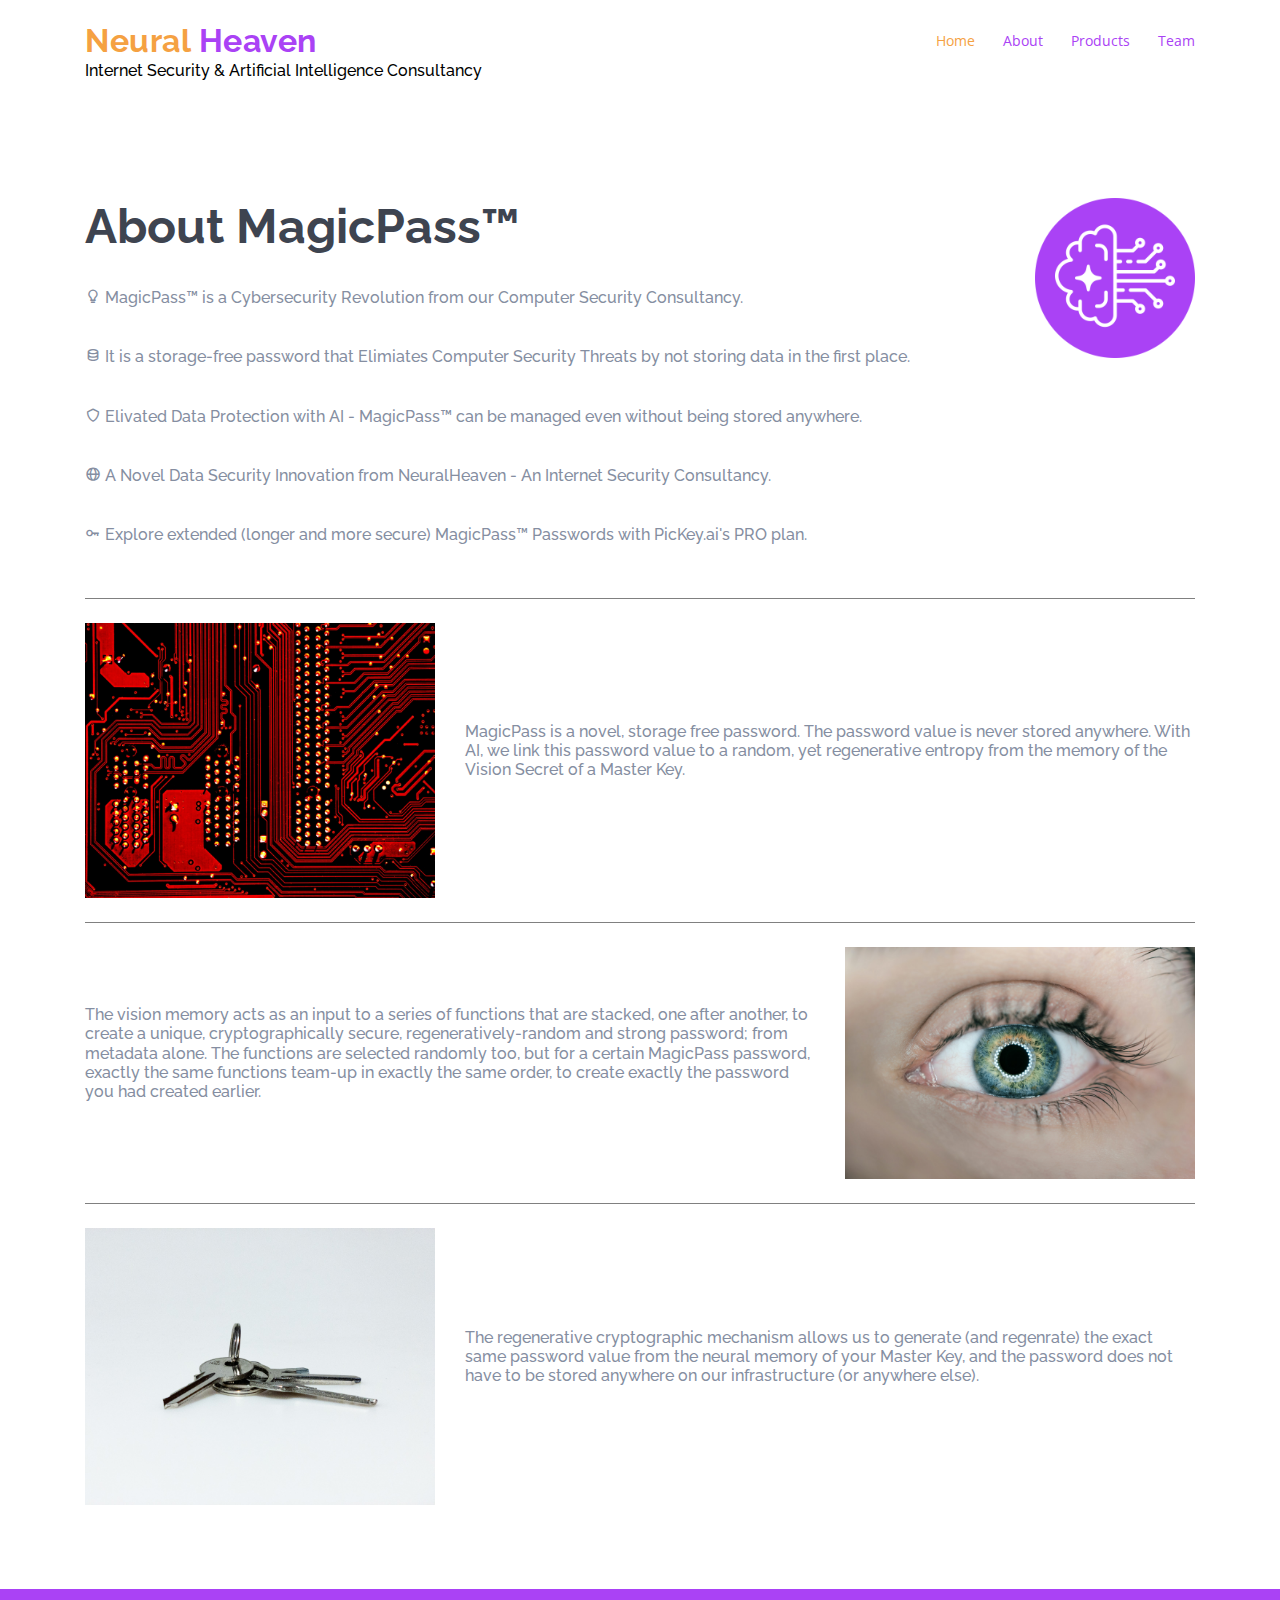
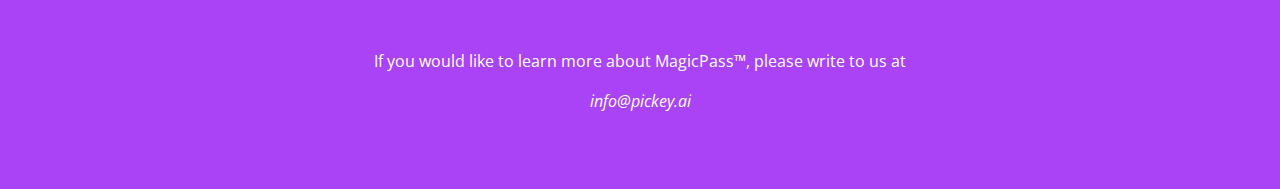
==== commit 5190a838: "remove fix top, magicpass has own page" ====
--- a/magicpass.html
+++ b/magicpass.html
@@ -36,7 +36,7 @@
 <body>
 
   <!-- ======= Header ======= -->
-  <header id="header" class="fixed-top">
+  <header id="header" >
     <div class="container d-flex align-items-center">
 
       <h1 class="logo mr-auto"><a href="index.html">Neural <span>Heaven</span></a> </h1>
@@ -57,11 +57,11 @@
   </header><!-- End Header -->
 
   <!-- ======= Hero Section ======= -->
-  <section id="hero" class="d-flex align-items-center">
+  <section id="hero" style="height: auto;" class="d-flex align-items-center">
 
     <div class="container">
       <div class="row">
-        <div class="col-lg-10 pt-5 pt-lg-0 order-2 order-lg-1 d-flex flex-column justify-content-center">
+        <div class="col-lg-10 pt-5 pt-lg-0 order-2 order-lg-1 d-flex flex-column justify-content-center mt-2">
           <h1>About MagicPass™</h1>
           <br>
             <h2 style="font-size:medium;"><i class="bx bx-bulb bx-tada-hover"></i> MagicPass™ is a Cybersecurity Revolution from our Computer Security Consultancy.</h2>
@@ -69,13 +69,53 @@
             <h2 style="font-size:medium;"><i class="bx bx-shield bx-tada-hover"></i> Elivated Data Protection with AI - MagicPass™ can be managed even without being stored anywhere.</h2>
             <h2 style="font-size:medium;"><i class="bx bx-globe bx-tada-hover"></i> A Novel Data Security Innovation from NeuralHeaven - An Internet Security Consultancy.</h2>
             <h2 style="font-size:medium;"><i class="bx bx-key bx-tada-hover"></i> Explore extended (longer and more secure) MagicPass™ Passwords with PicKey.ai's PRO plan.</h2>
-
-          
         </div>
-        <div class="col-lg-2 order-1 order-lg-2 hero-img">
+        <div class="col-lg-2 order-1 order-lg-2 hero-img mt-2">
           <img src="assets/img/MAGIC _PASSWORD.png" class="img-fluid animated" alt="MagicPass™">
         </div>
       </div>
+      <div class="row">
+        <div class="col my-2">
+          <hr style="height:1px;border-width:0;color:gray;background-color:gray">
+        </div>
+      </div>
+      <div class="row">
+        <div class="col-lg-4 hero-img">
+          <img src="assets/img/ai.jpg" class="img-fluid" alt="About MagicPass™">
+        </div>
+        <div class="col-lg-8 pt-5 pt-lg-0 d-flex flex-column justify-content-center">
+          <h2 style="font-size:medium;">MagicPass is a novel, storage free password. The password value is never stored anywhere. With AI, we link this password value to a random, yet regenerative entropy from the memory of the Vision Secret of a Master Key.</h2>
+        </div>
+        <hr style="height:2px;border-width:0;color:gray;background-color:gray">
+      </div>
+      <div class="row">
+        <div class="col my-2">
+          <hr style="height:1px;border-width:0;color:gray;background-color:gray">
+        </div>
+      </div>
+      <div class="row">
+        <div class="col-lg-8 pt-5 pt-lg-0 d-flex flex-column justify-content-center">
+          <h2 style="font-size:medium;">The vision memory acts as an input to a series of functions that are stacked, one after another, to create a unique, cryptographically secure, regeneratively-random and strong password; from metadata alone.
+            The functions are selected randomly too, but for a certain MagicPass password, exactly the same functions team-up in exactly the same order, to create exactly the password you had created earlier.</h2>
+        </div>
+        <div class="col-lg-4 hero-img">
+          <img src="assets/img/lock.jpg" class="img-fluid" alt="About MagicPass™">
+        </div>
+      </div>
+      <div class="row">
+        <div class="col my-2">
+          <hr style="height:1px;border-width:0;color:gray;background-color:gray">
+        </div>
+      </div>
+      <div class="row">
+        <div class="col-lg-4 hero-img">
+          <img src="assets/img/key.jpg" class="img-fluid" alt="About MagicPass™">
+        </div>
+        <div class="col-lg-8 pt-5 pt-lg-0 d-flex flex-column justify-content-center">
+          <h2 style="font-size:medium;">The regenerative cryptographic mechanism allows us to generate (and regenrate) the exact same password value from the neural memory of your Master Key, and the password does not have to be stored anywhere on our infrastructure (or anywhere else). </h2>
+        </div>
+      </div>
+      <br>
     </div>
 
   </section><!-- End Hero -->
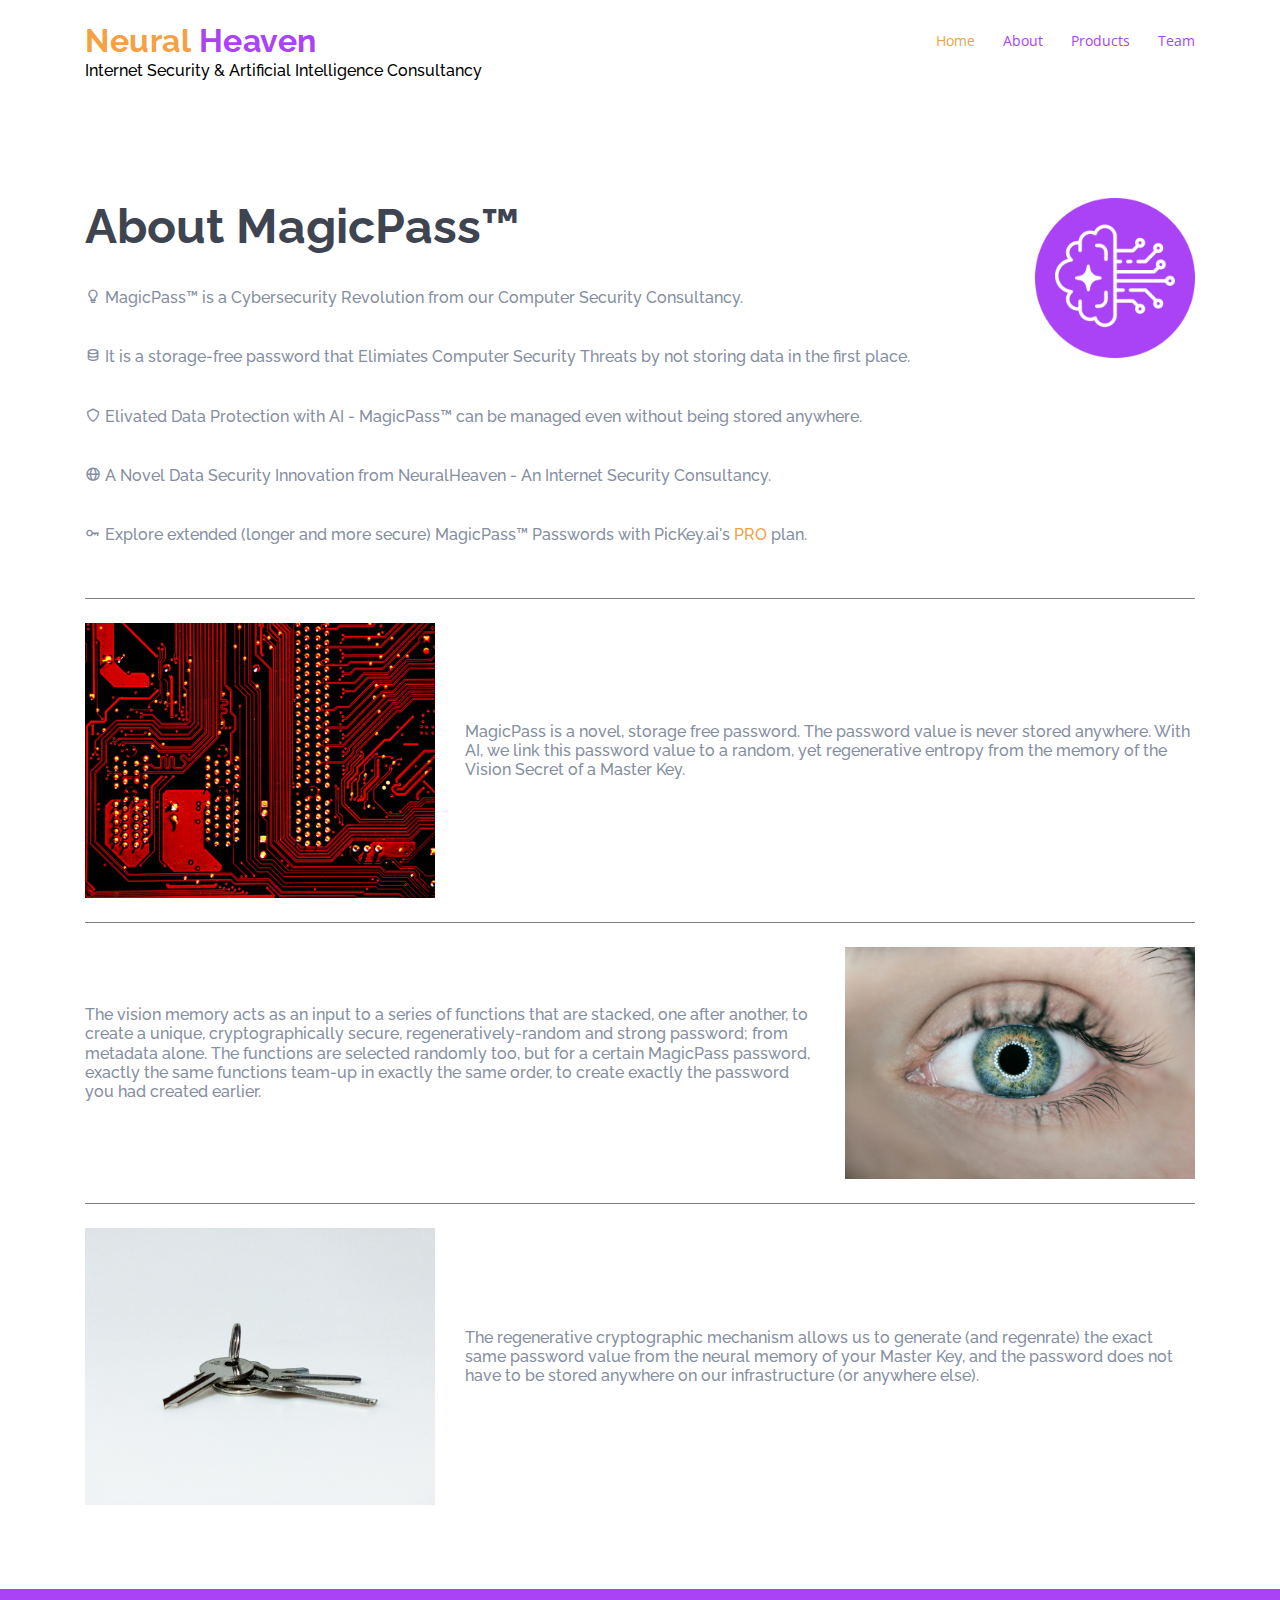
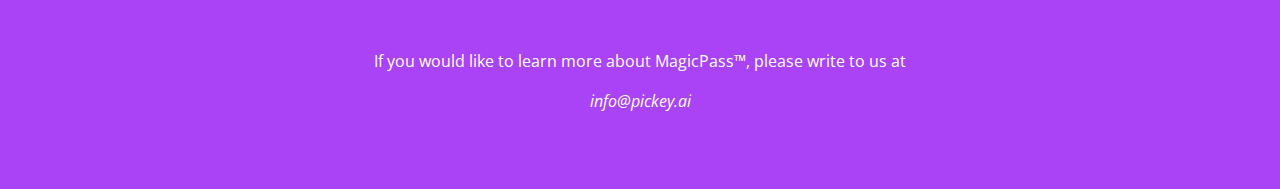
==== commit 3dfda1f9: "add PRO too" ====
--- a/magicpass.html
+++ b/magicpass.html
@@ -68,7 +68,7 @@
             <h2 style="font-size:medium;"><i class="bx bx-data bx-fade-left-hover"></i> It is a storage-free password that Elimiates Computer Security Threats by not storing data in the first place.</h2>
             <h2 style="font-size:medium;"><i class="bx bx-shield bx-tada-hover"></i> Elivated Data Protection with AI - MagicPass™ can be managed even without being stored anywhere.</h2>
             <h2 style="font-size:medium;"><i class="bx bx-globe bx-tada-hover"></i> A Novel Data Security Innovation from NeuralHeaven - An Internet Security Consultancy.</h2>
-            <h2 style="font-size:medium;"><i class="bx bx-key bx-tada-hover"></i> Explore extended (longer and more secure) MagicPass™ Passwords with PicKey.ai's PRO plan.</h2>
+            <h2 style="font-size:medium;"><i class="bx bx-key bx-tada-hover"></i> Explore extended (longer and more secure) MagicPass™ Passwords with PicKey.ai's <a href="https://pickey.ai/market/sub.html?subscriptionType=PAID&offerId=d950e991-2578-11ed-9d97-eaba7f964f74&price=36&currency=USD" target="_blank">PRO</a> plan.</h2>
         </div>
         <div class="col-lg-2 order-1 order-lg-2 hero-img mt-2">
           <img src="assets/img/MAGIC _PASSWORD.png" class="img-fluid animated" alt="MagicPass™">
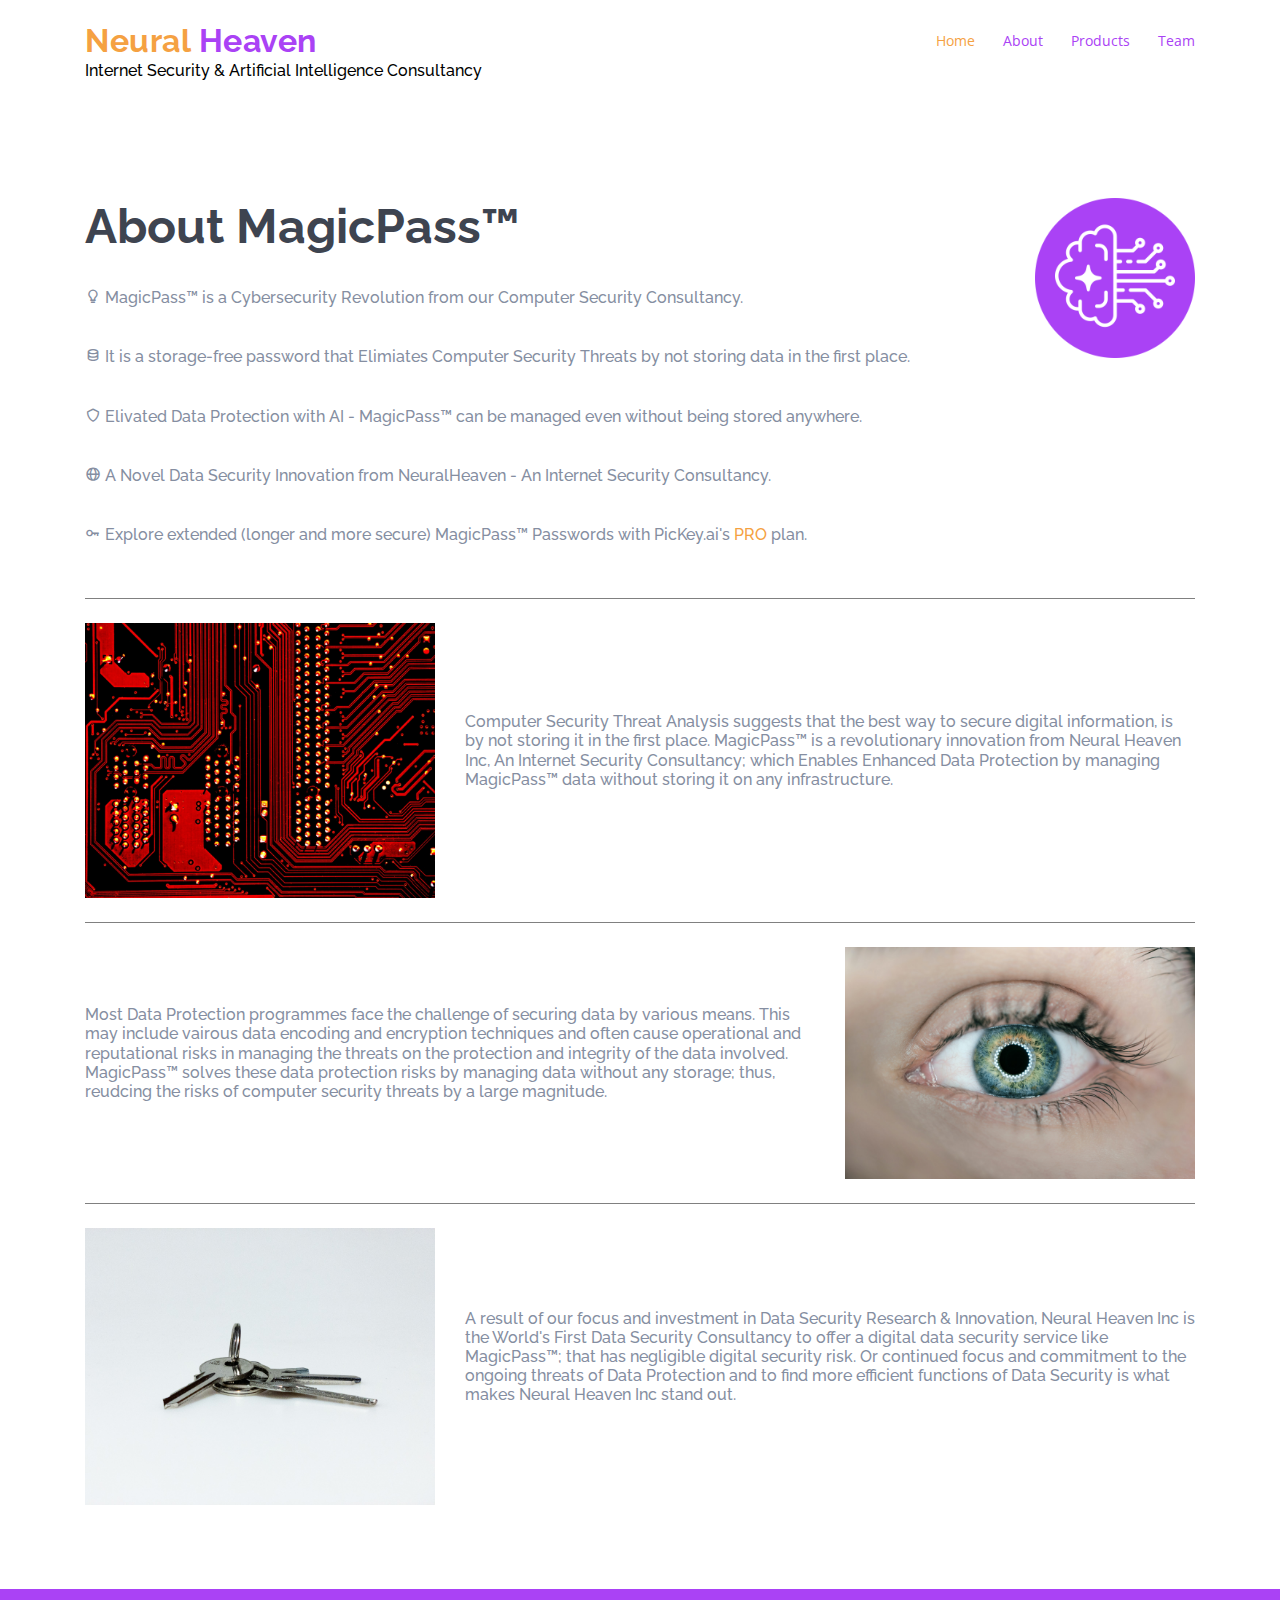
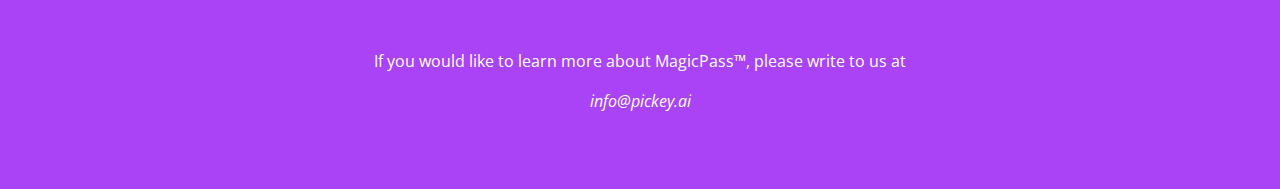
==== commit 77e063a2: "more changes" ====
--- a/magicpass.html
+++ b/magicpass.html
@@ -84,7 +84,9 @@
           <img src="assets/img/ai.jpg" class="img-fluid" alt="About MagicPass™">
         </div>
         <div class="col-lg-8 pt-5 pt-lg-0 d-flex flex-column justify-content-center">
-          <h2 style="font-size:medium;">MagicPass is a novel, storage free password. The password value is never stored anywhere. With AI, we link this password value to a random, yet regenerative entropy from the memory of the Vision Secret of a Master Key.</h2>
+          <h2 style="font-size:medium;">Computer Security Threat Analysis suggests that the best way to secure digital information, is by not storing it in the first place. 
+            MagicPass™ is a revolutionary innovation from Neural Heaven Inc, An Internet Security Consultancy; 
+            which Enables Enhanced Data Protection by managing MagicPass™ data without storing it on any infrastructure.</h2>
         </div>
         <hr style="height:2px;border-width:0;color:gray;background-color:gray">
       </div>
@@ -95,8 +97,10 @@
       </div>
       <div class="row">
         <div class="col-lg-8 pt-5 pt-lg-0 d-flex flex-column justify-content-center">
-          <h2 style="font-size:medium;">The vision memory acts as an input to a series of functions that are stacked, one after another, to create a unique, cryptographically secure, regeneratively-random and strong password; from metadata alone.
-            The functions are selected randomly too, but for a certain MagicPass password, exactly the same functions team-up in exactly the same order, to create exactly the password you had created earlier.</h2>
+          <h2 style="font-size:medium;">Most Data Protection programmes face the challenge of securing data by various means. 
+            This may include vairous data encoding and encryption techniques and often cause operational and reputational risks in managing the threats on the protection and integrity of the data involved.
+            MagicPass™ solves these data protection risks by managing data without any storage; thus, reudcing the risks of computer security threats by a large magnitude.
+          </h2>
         </div>
         <div class="col-lg-4 hero-img">
           <img src="assets/img/lock.jpg" class="img-fluid" alt="About MagicPass™">
@@ -112,7 +116,7 @@
           <img src="assets/img/key.jpg" class="img-fluid" alt="About MagicPass™">
         </div>
         <div class="col-lg-8 pt-5 pt-lg-0 d-flex flex-column justify-content-center">
-          <h2 style="font-size:medium;">The regenerative cryptographic mechanism allows us to generate (and regenrate) the exact same password value from the neural memory of your Master Key, and the password does not have to be stored anywhere on our infrastructure (or anywhere else). </h2>
+          <h2 style="font-size:medium;">A result of our focus and investment in Data Security Research & Innovation, Neural Heaven Inc is the World's First Data Security Consultancy to offer a digital data security service like MagicPass™; that has negligible digital security risk. Or continued focus and commitment to the ongoing threats of Data Protection and to find more efficient functions of Data Security is what makes Neural Heaven Inc stand out.</h2>
         </div>
       </div>
       <br>
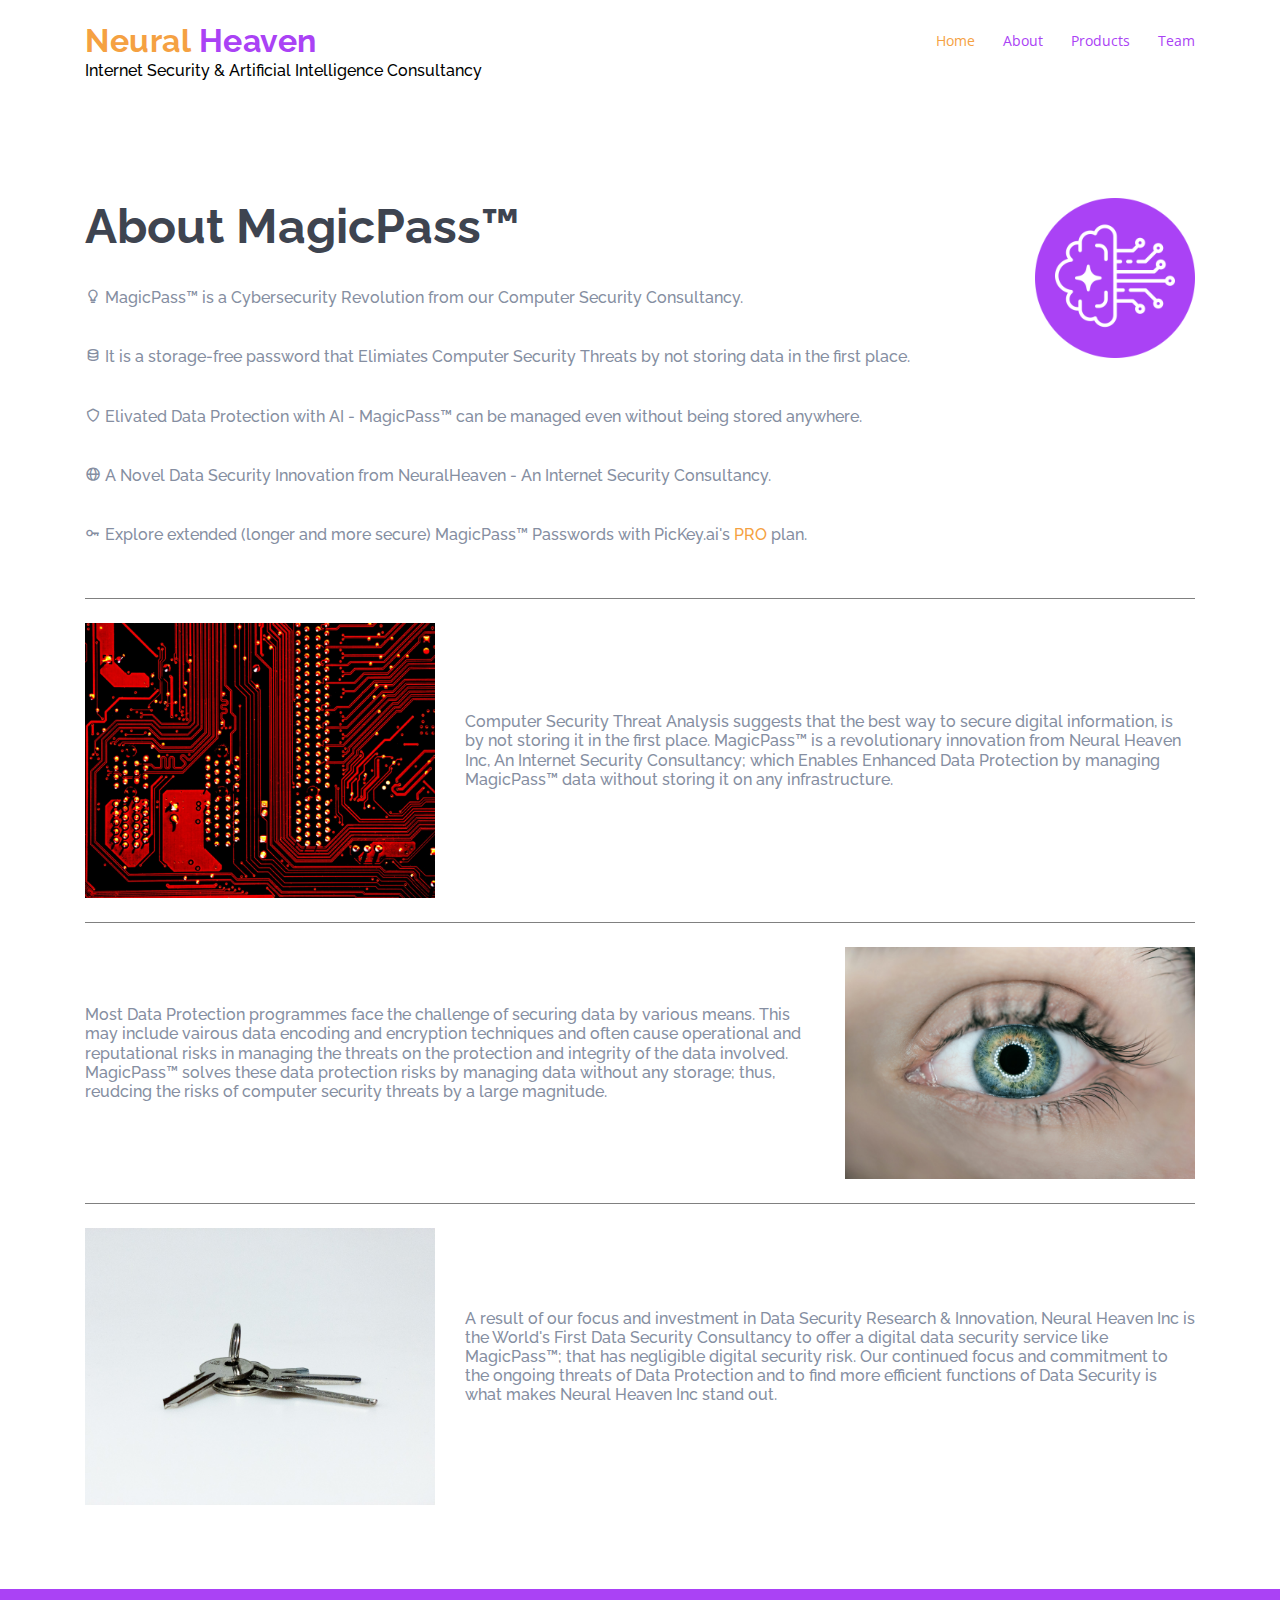
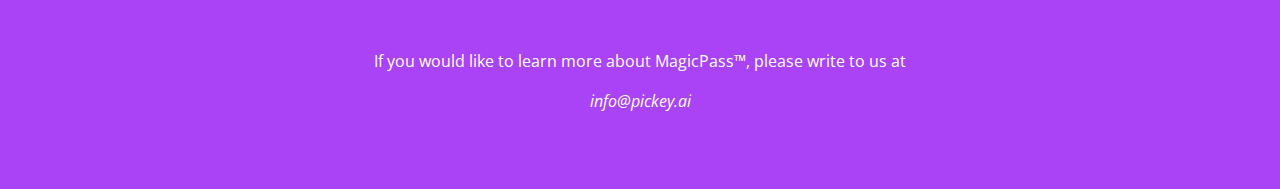
==== commit b176f9bf: "spelling" ====
--- a/magicpass.html
+++ b/magicpass.html
@@ -116,7 +116,7 @@
           <img src="assets/img/key.jpg" class="img-fluid" alt="About MagicPass™">
         </div>
         <div class="col-lg-8 pt-5 pt-lg-0 d-flex flex-column justify-content-center">
-          <h2 style="font-size:medium;">A result of our focus and investment in Data Security Research & Innovation, Neural Heaven Inc is the World's First Data Security Consultancy to offer a digital data security service like MagicPass™; that has negligible digital security risk. Or continued focus and commitment to the ongoing threats of Data Protection and to find more efficient functions of Data Security is what makes Neural Heaven Inc stand out.</h2>
+          <h2 style="font-size:medium;">A result of our focus and investment in Data Security Research & Innovation, Neural Heaven Inc is the World's First Data Security Consultancy to offer a digital data security service like MagicPass™; that has negligible digital security risk. Our continued focus and commitment to the ongoing threats of Data Protection and to find more efficient functions of Data Security is what makes Neural Heaven Inc stand out.</h2>
         </div>
       </div>
       <br>
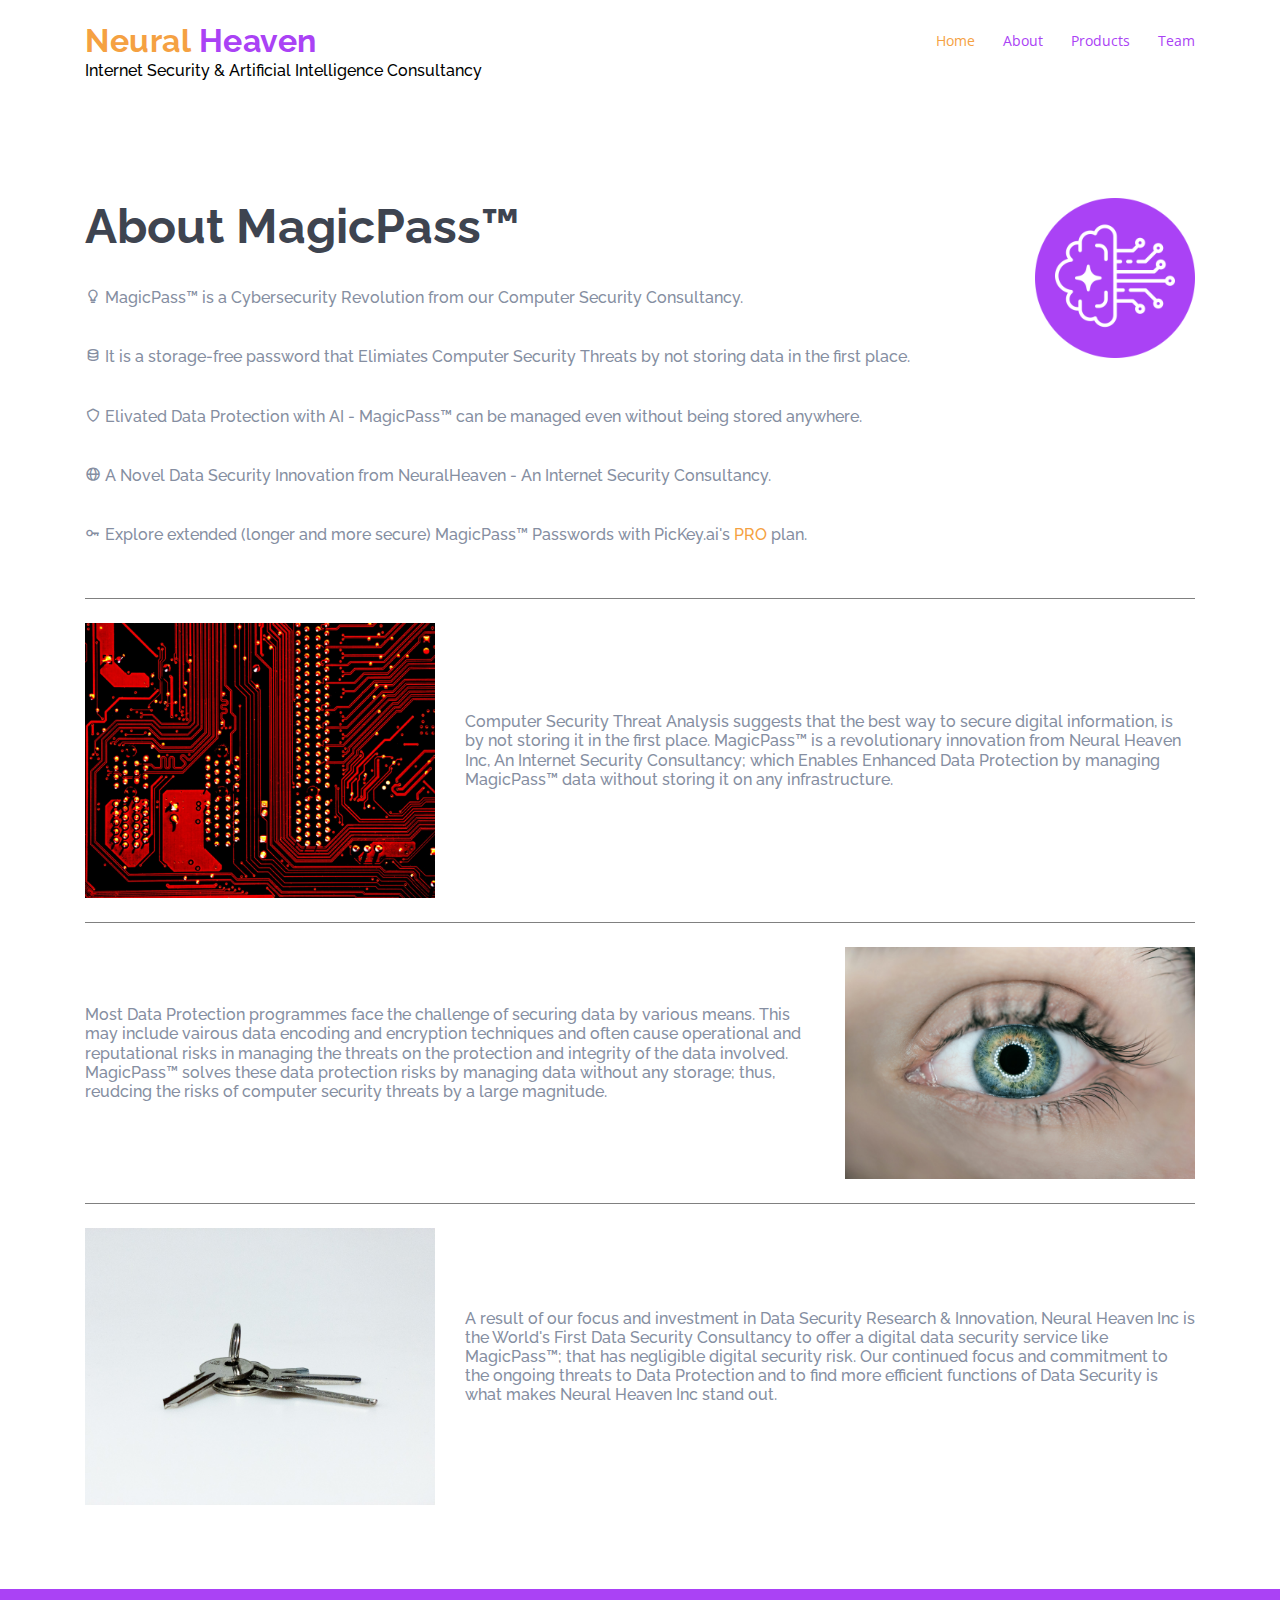
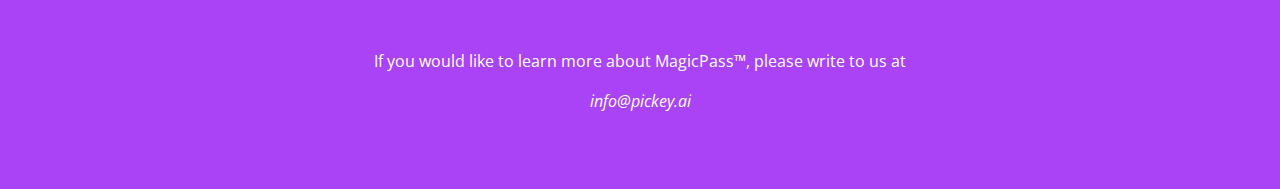
==== commit a53b9f96: "grammar" ====
--- a/magicpass.html
+++ b/magicpass.html
@@ -116,7 +116,7 @@
           <img src="assets/img/key.jpg" class="img-fluid" alt="About MagicPass™">
         </div>
         <div class="col-lg-8 pt-5 pt-lg-0 d-flex flex-column justify-content-center">
-          <h2 style="font-size:medium;">A result of our focus and investment in Data Security Research & Innovation, Neural Heaven Inc is the World's First Data Security Consultancy to offer a digital data security service like MagicPass™; that has negligible digital security risk. Our continued focus and commitment to the ongoing threats of Data Protection and to find more efficient functions of Data Security is what makes Neural Heaven Inc stand out.</h2>
+          <h2 style="font-size:medium;">A result of our focus and investment in Data Security Research & Innovation, Neural Heaven Inc is the World's First Data Security Consultancy to offer a digital data security service like MagicPass™; that has negligible digital security risk. Our continued focus and commitment to the ongoing threats to Data Protection and to find more efficient functions of Data Security is what makes Neural Heaven Inc stand out.</h2>
         </div>
       </div>
       <br>
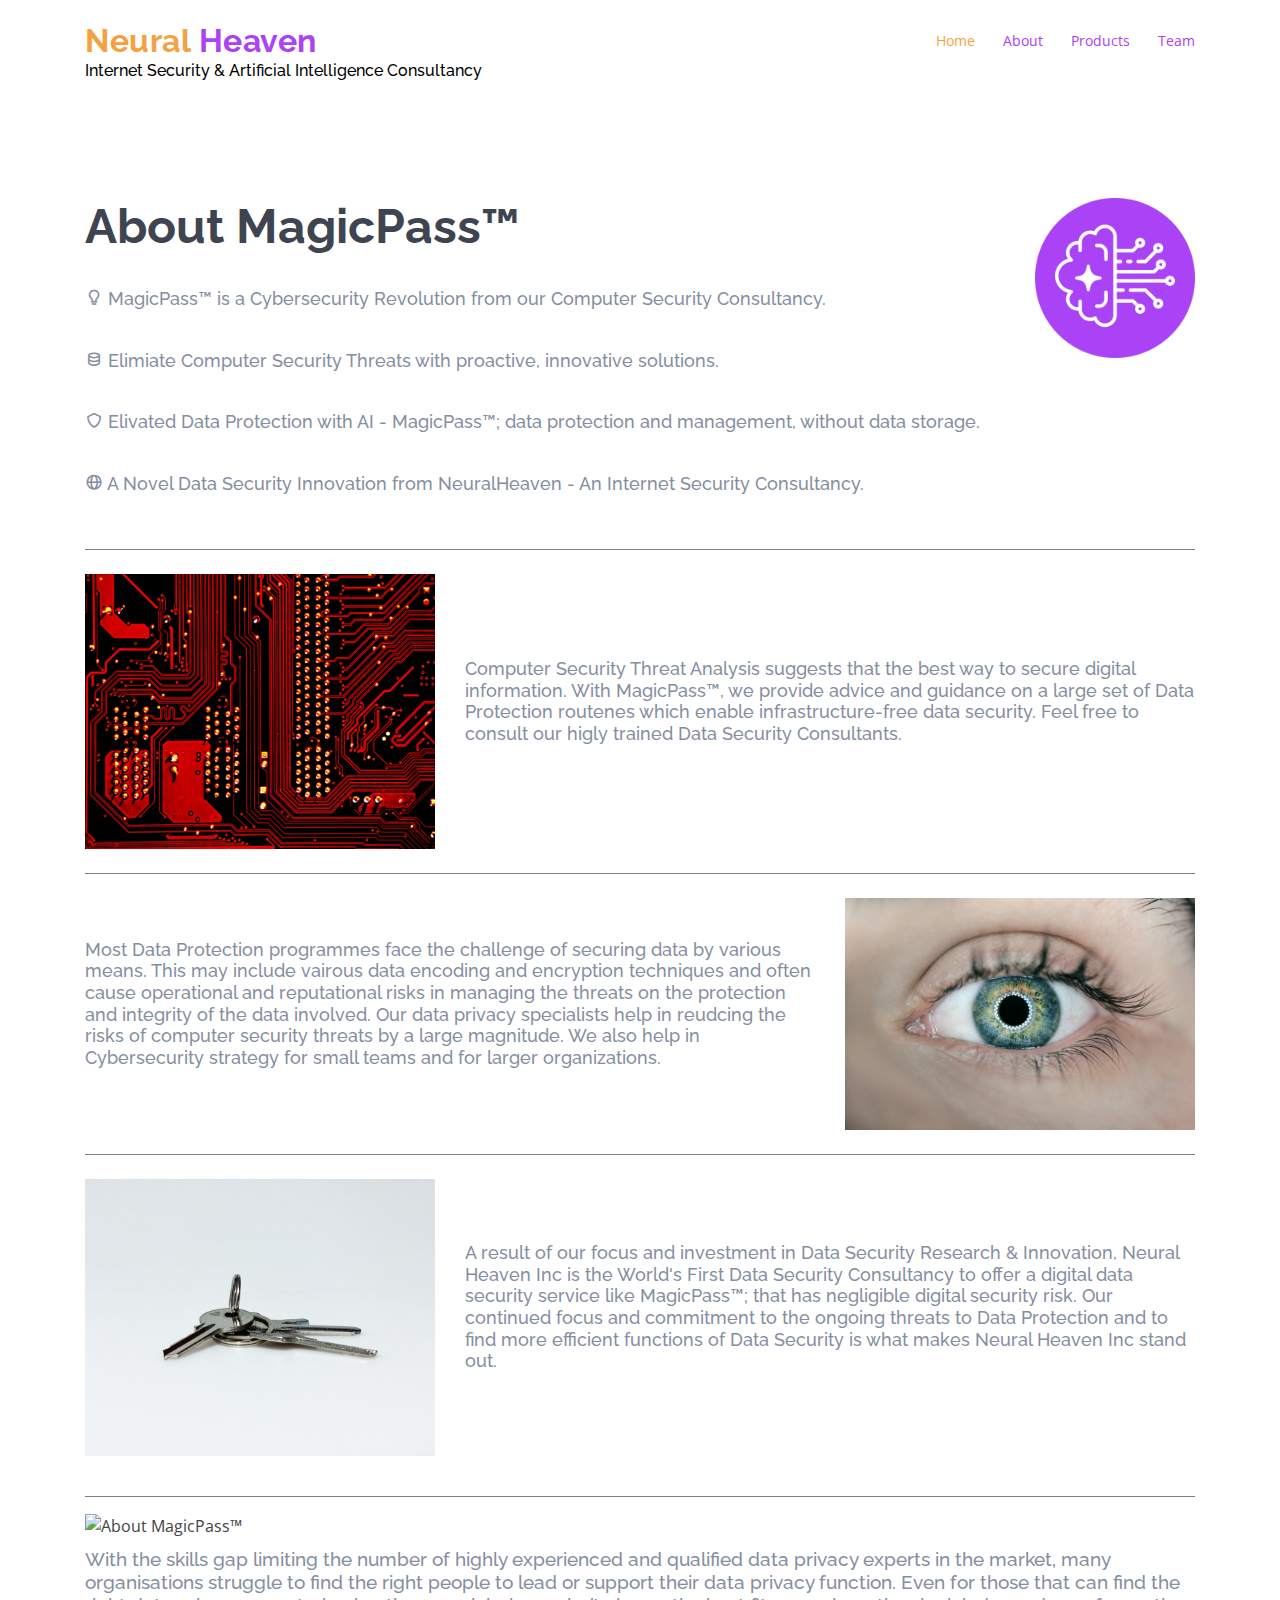
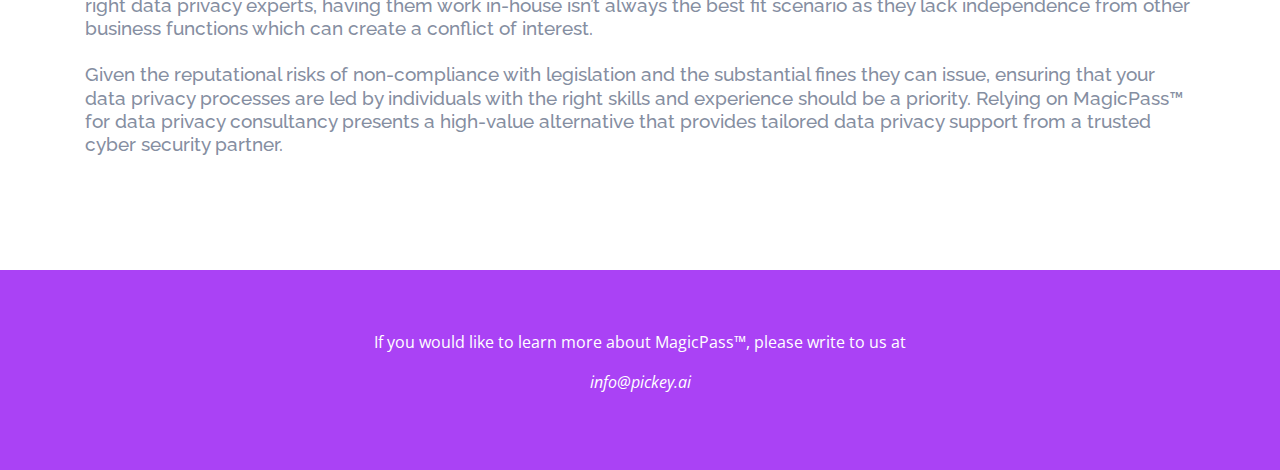
==== commit 6d1c4241: "more on magicpass" ====
--- a/magicpass.html
+++ b/magicpass.html
@@ -64,11 +64,10 @@
         <div class="col-lg-10 pt-5 pt-lg-0 order-2 order-lg-1 d-flex flex-column justify-content-center mt-2">
           <h1>About MagicPass™</h1>
           <br>
-            <h2 style="font-size:medium;"><i class="bx bx-bulb bx-tada-hover"></i> MagicPass™ is a Cybersecurity Revolution from our Computer Security Consultancy.</h2>
-            <h2 style="font-size:medium;"><i class="bx bx-data bx-fade-left-hover"></i> It is a storage-free password that Elimiates Computer Security Threats by not storing data in the first place.</h2>
-            <h2 style="font-size:medium;"><i class="bx bx-shield bx-tada-hover"></i> Elivated Data Protection with AI - MagicPass™ can be managed even without being stored anywhere.</h2>
-            <h2 style="font-size:medium;"><i class="bx bx-globe bx-tada-hover"></i> A Novel Data Security Innovation from NeuralHeaven - An Internet Security Consultancy.</h2>
-            <h2 style="font-size:medium;"><i class="bx bx-key bx-tada-hover"></i> Explore extended (longer and more secure) MagicPass™ Passwords with PicKey.ai's <a href="https://pickey.ai/market/sub.html?subscriptionType=PAID&offerId=d950e991-2578-11ed-9d97-eaba7f964f74&price=36&currency=USD" target="_blank">PRO</a> plan.</h2>
+            <h2 style="font-size:large;"><i class="bx bx-bulb bx-tada-hover"></i> MagicPass™ is a Cybersecurity Revolution from our Computer Security Consultancy.</h2>
+            <h2 style="font-size:large;"><i class="bx bx-data bx-fade-left-hover"></i> Elimiate Computer Security Threats with proactive, innovative solutions.</h2>
+            <h2 style="font-size:large;"><i class="bx bx-shield bx-tada-hover"></i> Elivated Data Protection with AI - MagicPass™; data protection and management, without data storage.</h2>
+            <h2 style="font-size:large;"><i class="bx bx-globe bx-tada-hover"></i> A Novel Data Security Innovation from NeuralHeaven - An Internet Security Consultancy.</h2>
         </div>
         <div class="col-lg-2 order-1 order-lg-2 hero-img mt-2">
           <img src="assets/img/MAGIC _PASSWORD.png" class="img-fluid animated" alt="MagicPass™">
@@ -84,9 +83,8 @@
           <img src="assets/img/ai.jpg" class="img-fluid" alt="About MagicPass™">
         </div>
         <div class="col-lg-8 pt-5 pt-lg-0 d-flex flex-column justify-content-center">
-          <h2 style="font-size:medium;">Computer Security Threat Analysis suggests that the best way to secure digital information, is by not storing it in the first place. 
-            MagicPass™ is a revolutionary innovation from Neural Heaven Inc, An Internet Security Consultancy; 
-            which Enables Enhanced Data Protection by managing MagicPass™ data without storing it on any infrastructure.</h2>
+          <h2 style="font-size:large;">Computer Security Threat Analysis suggests that the best way to secure digital information. With MagicPass™, we provide advice and guidance on a large
+            set of Data Protection routenes which enable infrastructure-free data security. Feel free to consult our higly trained Data Security Consultants.</h2>
         </div>
         <hr style="height:2px;border-width:0;color:gray;background-color:gray">
       </div>
@@ -97,9 +95,9 @@
       </div>
       <div class="row">
         <div class="col-lg-8 pt-5 pt-lg-0 d-flex flex-column justify-content-center">
-          <h2 style="font-size:medium;">Most Data Protection programmes face the challenge of securing data by various means. 
+          <h2 style="font-size:large;">Most Data Protection programmes face the challenge of securing data by various means. 
             This may include vairous data encoding and encryption techniques and often cause operational and reputational risks in managing the threats on the protection and integrity of the data involved.
-            MagicPass™ solves these data protection risks by managing data without any storage; thus, reudcing the risks of computer security threats by a large magnitude.
+            Our data privacy specialists help in reudcing the risks of computer security threats by a large magnitude. We also help in Cybersecurity strategy for small teams and for larger organizations.
           </h2>
         </div>
         <div class="col-lg-4 hero-img">
@@ -116,7 +114,23 @@
           <img src="assets/img/key.jpg" class="img-fluid" alt="About MagicPass™">
         </div>
         <div class="col-lg-8 pt-5 pt-lg-0 d-flex flex-column justify-content-center">
-          <h2 style="font-size:medium;">A result of our focus and investment in Data Security Research & Innovation, Neural Heaven Inc is the World's First Data Security Consultancy to offer a digital data security service like MagicPass™; that has negligible digital security risk. Our continued focus and commitment to the ongoing threats to Data Protection and to find more efficient functions of Data Security is what makes Neural Heaven Inc stand out.</h2>
+          <h2 style="font-size:large;">A result of our focus and investment in Data Security Research & Innovation, Neural Heaven Inc is the World's First Data Security Consultancy to offer a digital data security service like MagicPass™; that has negligible digital security risk. Our continued focus and commitment to the ongoing threats to Data Protection and to find more efficient functions of Data Security is what makes Neural Heaven Inc stand out.</h2>
+        </div>
+      </div>
+      <br>
+      <div class="row">
+        <div class="col">
+          <hr style="height:1px;border-width:0;color:gray;background-color:gray">
+          <img src="assets/img/security.png" class="img-fluid" alt="About MagicPass™">
+        </div>
+      </div>
+      <div class="row">
+        <div class="col justify-content-center">
+          <h2 style="font-size:larger;">
+            With the skills gap limiting the number of highly experienced and qualified data privacy experts in the market, many organisations struggle to find the right people to lead or support their data privacy function. Even for those that can find the right data privacy experts, having them work in-house isn’t always the best fit scenario as they lack independence from other business functions which can create a conflict of interest.  
+            <br><br>
+            Given the reputational risks of non-compliance with legislation and the substantial fines they can issue, ensuring that your data privacy processes are led by individuals with the right skills and experience should be a priority. Relying on MagicPass™ for data privacy consultancy presents a high-value alternative that provides tailored data privacy support from a trusted cyber security partner.  
+          </h2>
         </div>
       </div>
       <br>
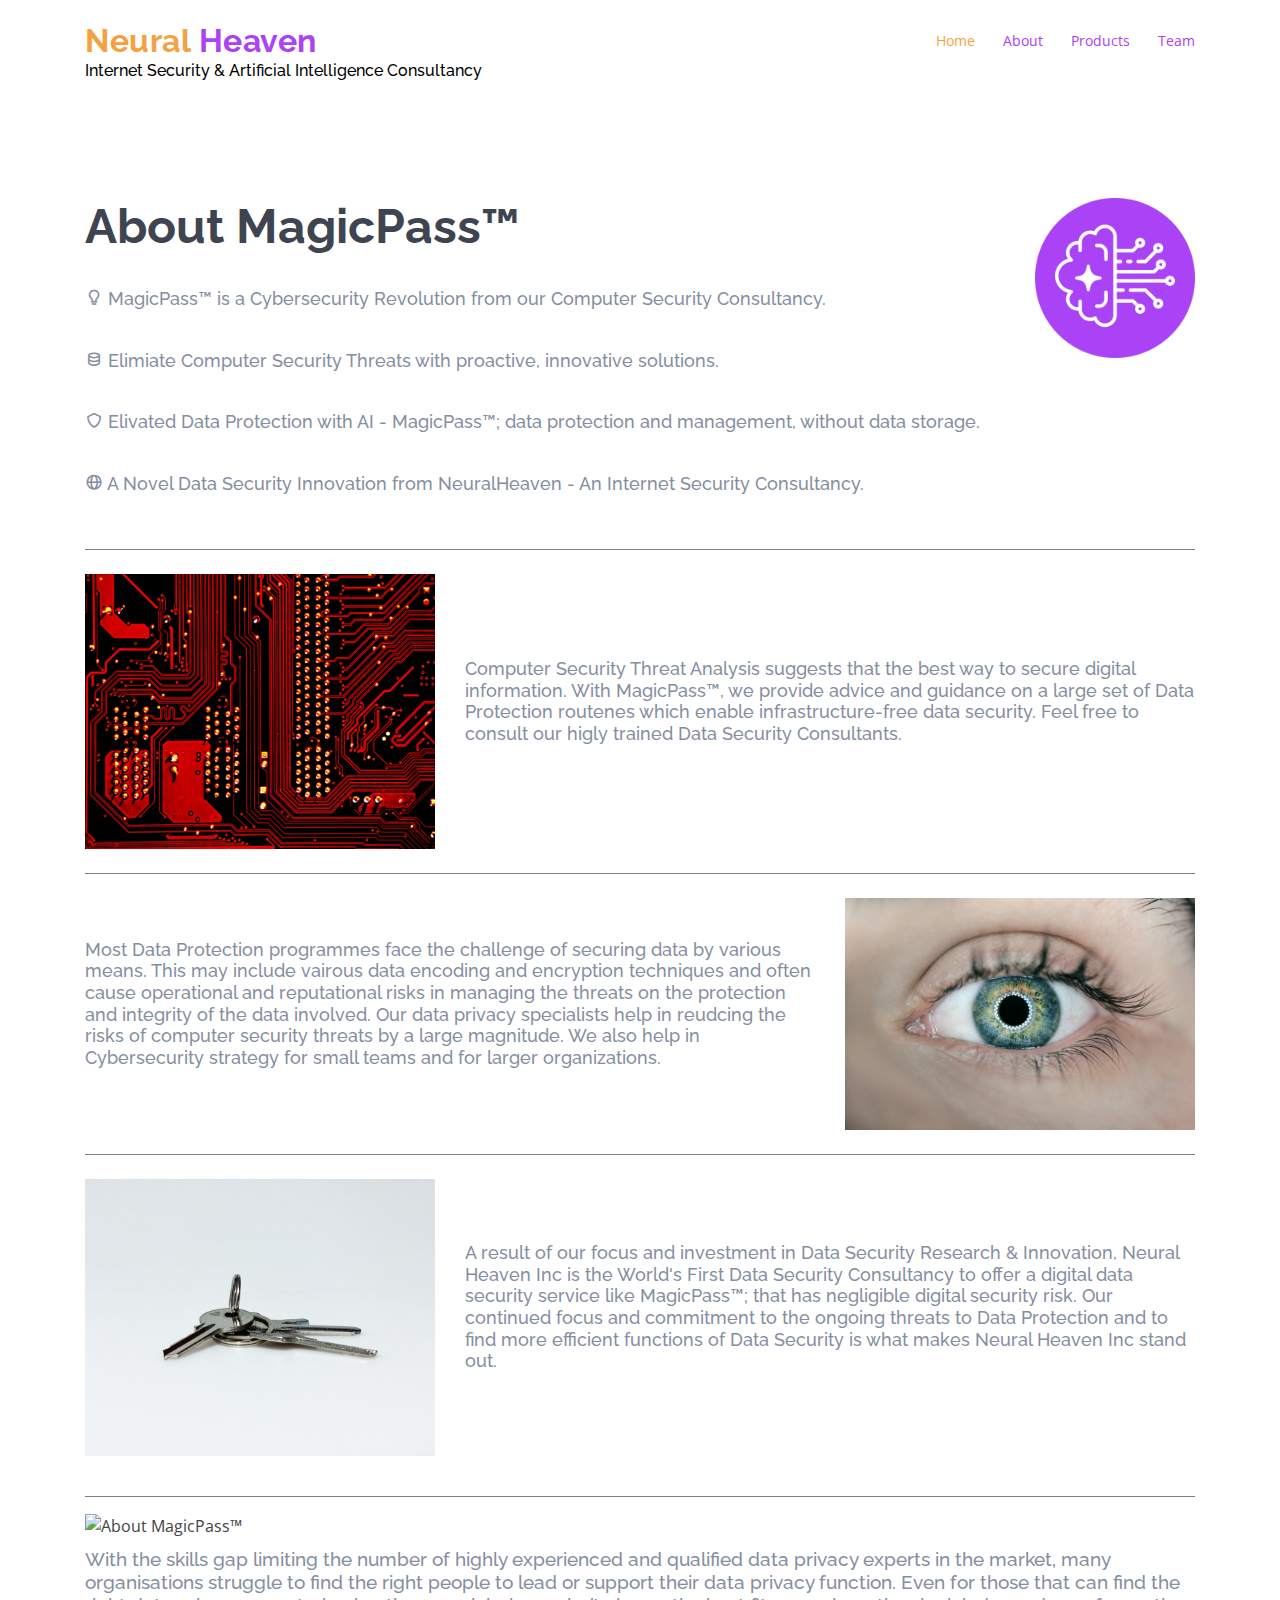
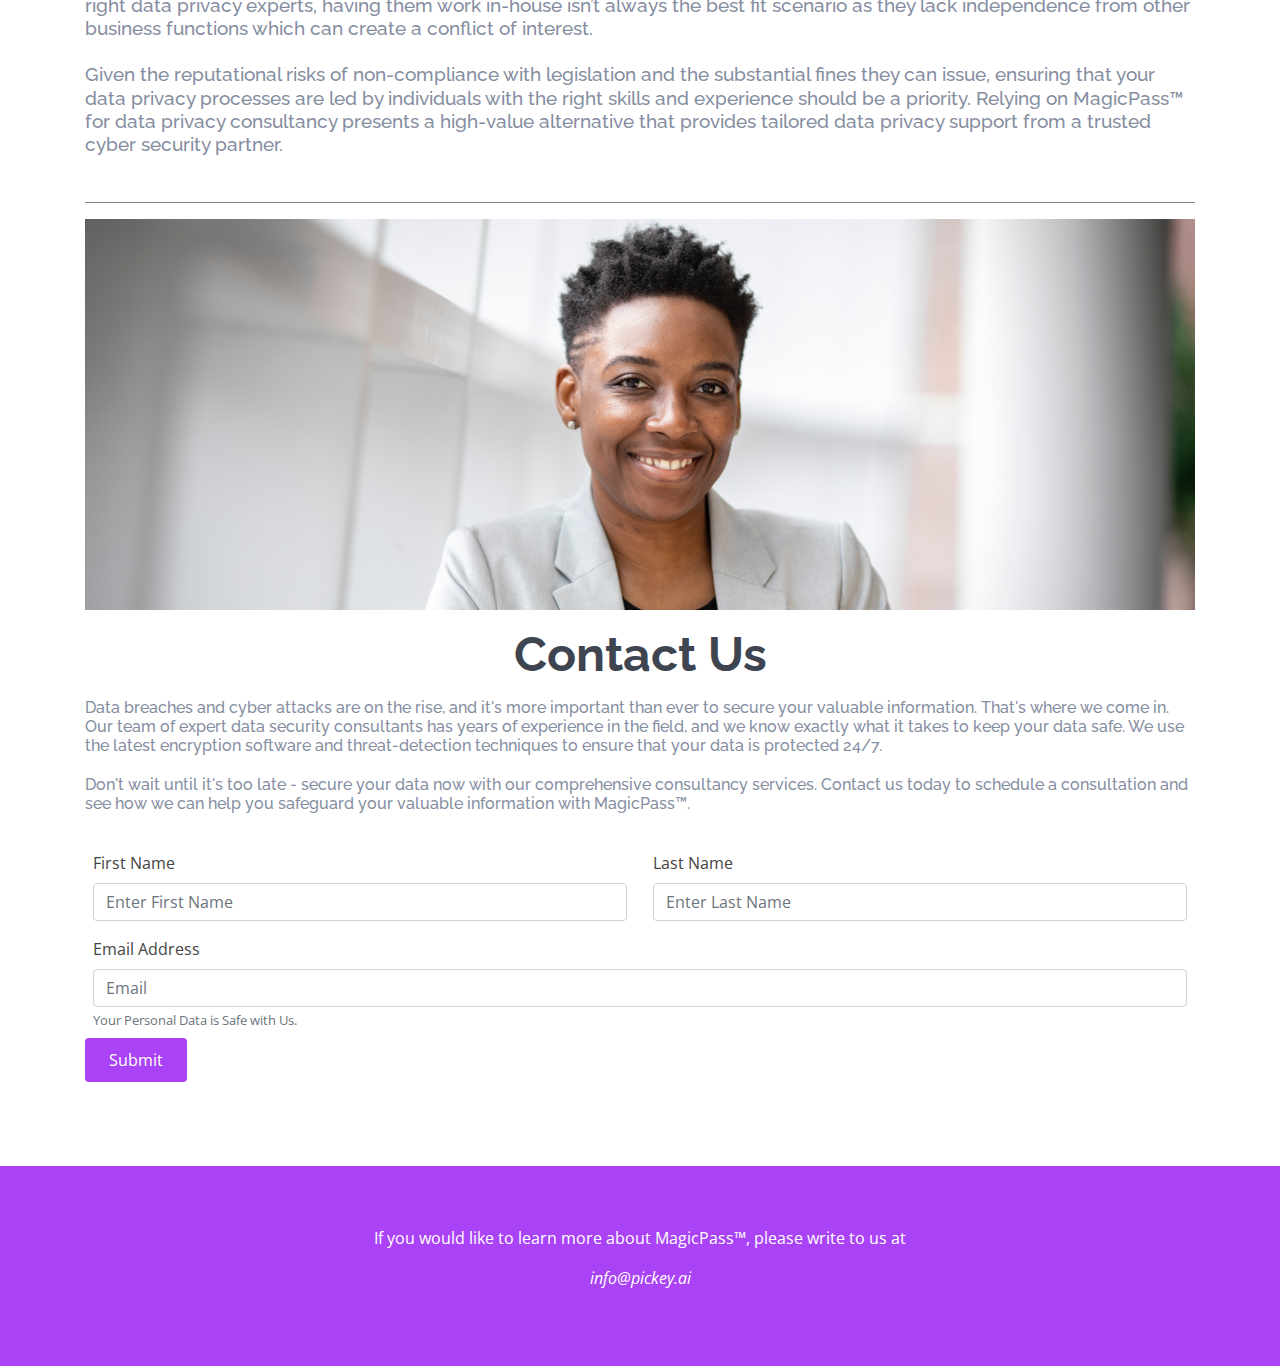
==== commit 98964ad5: "contact section for MagicPass" ====
--- a/magicpass.html
+++ b/magicpass.html
@@ -31,6 +31,31 @@
 
   <!-- Template Main CSS File -->
   <link href="assets/css/style.css" rel="stylesheet">
+  <script>
+    function submitForm(){
+      var email_regex = /^[a-zA-Z0-9._-]+@[a-zA-Z0-9.-]+\.[a-zA-Z]{2,4}$/i;
+      if(!email_regex.test($('#exampleEmail').val()))
+      {
+        alert("Invalid Email");
+        return;
+      }
+
+      if($('#exampleFirstName').val().length === 0){
+        alert("Please Enter the First Name");
+        return;
+      }
+
+      if($('#exampleLastName').val().length === 0){
+        alert("Please Enter the Last Name");
+        return;
+      }
+
+      $('#exampleFirstName').prop('disabled', true);
+      $('#exampleLastName').prop('disabled', true);
+      $('#exampleEmail').prop('disabled', true);
+      $('#thankYouDiv').addClass('d-block');
+    }
+  </script>
 </head>
 
 <body>
@@ -131,6 +156,49 @@
             <br><br>
             Given the reputational risks of non-compliance with legislation and the substantial fines they can issue, ensuring that your data privacy processes are led by individuals with the right skills and experience should be a priority. Relying on MagicPass™ for data privacy consultancy presents a high-value alternative that provides tailored data privacy support from a trusted cyber security partner.  
           </h2>
+        </div>
+      </div>
+      <div class="row">
+        <div class="col">
+          <hr style="height:1px;border-width:0;color:gray;background-color:gray">
+          <img src="assets/img/contact.jpg" class="img-fluid" alt="About MagicPass™">
+        </div>
+      </div>
+      <div class="row">
+        <div class="col justify-content-center">
+          <h1 class="m-3" style="text-align: center;">Contact Us</h1>
+          <h2 style="font-size: medium;">
+            Data breaches and cyber attacks are on the rise, and it's more important than ever to secure your valuable information. That's where we come in. Our team of expert data security consultants has years of experience in the field, and we know exactly what it takes to keep your data safe. We use the latest encryption software and threat-detection techniques to ensure that your data is protected 24/7.<br><br>Don't wait until it's too late - secure your data now with our comprehensive consultancy services. Contact us today to schedule a consultation and see how we can help you safeguard your valuable information with MagicPass™.
+          </h2>
+        </div>
+      </div>
+      <div class="row">
+        <div class="col">
+          <form>
+            <div class="form-row">
+              <div class="col m-2">
+                <label for="exampleFirstName">First Name</label>
+                <input type="text" class="form-control" id="exampleFirstName" placeholder="Enter First Name">
+              </div>
+              <div class="col m-2">
+                <label for="exampleLastName">Last Name</label>
+                <input type="text" class="form-control" id="exampleLastName" placeholder="Enter Last Name">
+              </div>
+            </div>
+            <div class="form-row">
+              <div class="col m-2">
+                <label for="exampleEmail">Email Address</label>
+                <input type="email" class="form-control" id="exampleEmail" aria-describedby="emailHelp" placeholder="Email">
+                <small id="emailHelp" class="form-text text-muted">Your Personal Data is Safe with Us.</small>
+              </div>
+            </div>
+            <a onclick="submitForm();" style="background: #aa42f5;  border: 0;  padding: 10px 24px;  color: #fff;  transition: 0.4s;  border-radius: 4px;" type="submit" class="btn btn-primary">Submit</a>
+            <div class="form-row">
+              <div id="thankYouDiv" class="col mt-3 d-none" >
+                <h3 style="color: #aa42f5;">Thank You. You should hear from us shortly.</h3>
+              </div>
+            </div>
+          </form>
         </div>
       </div>
       <br>
